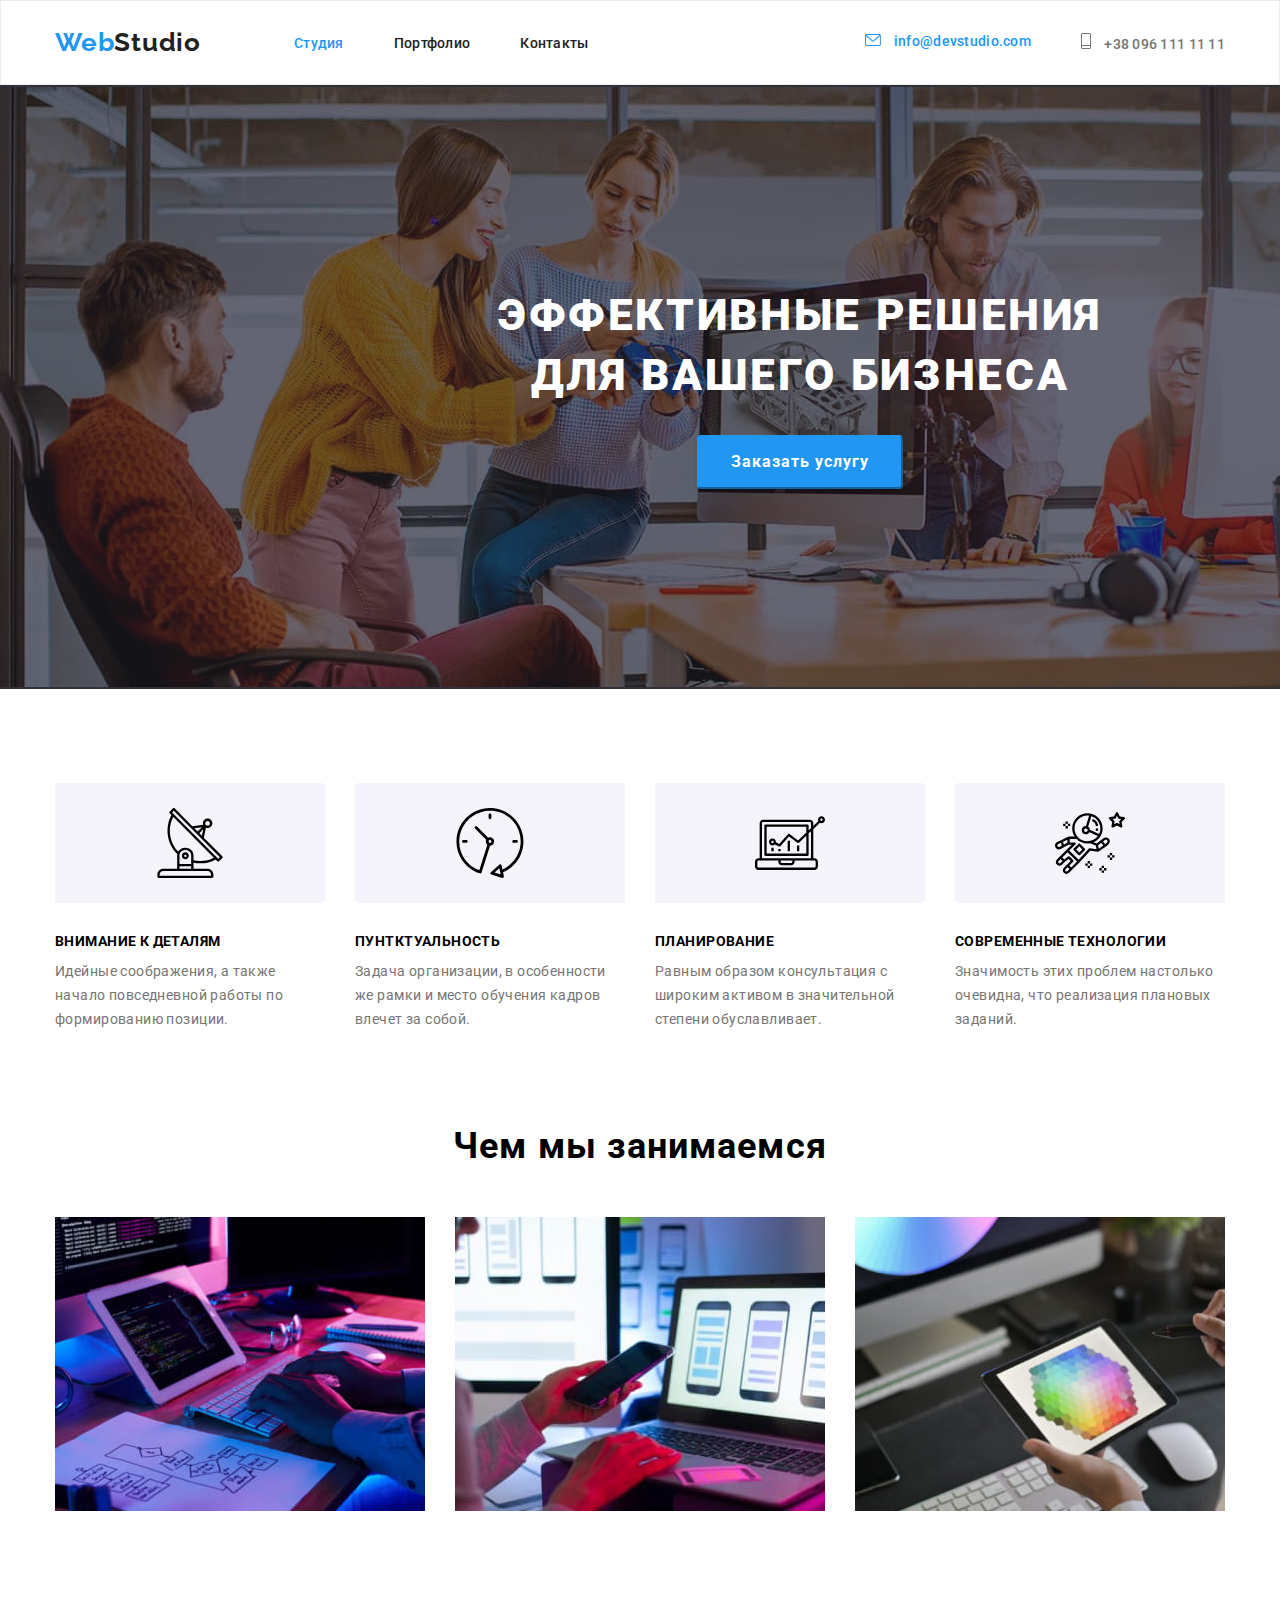
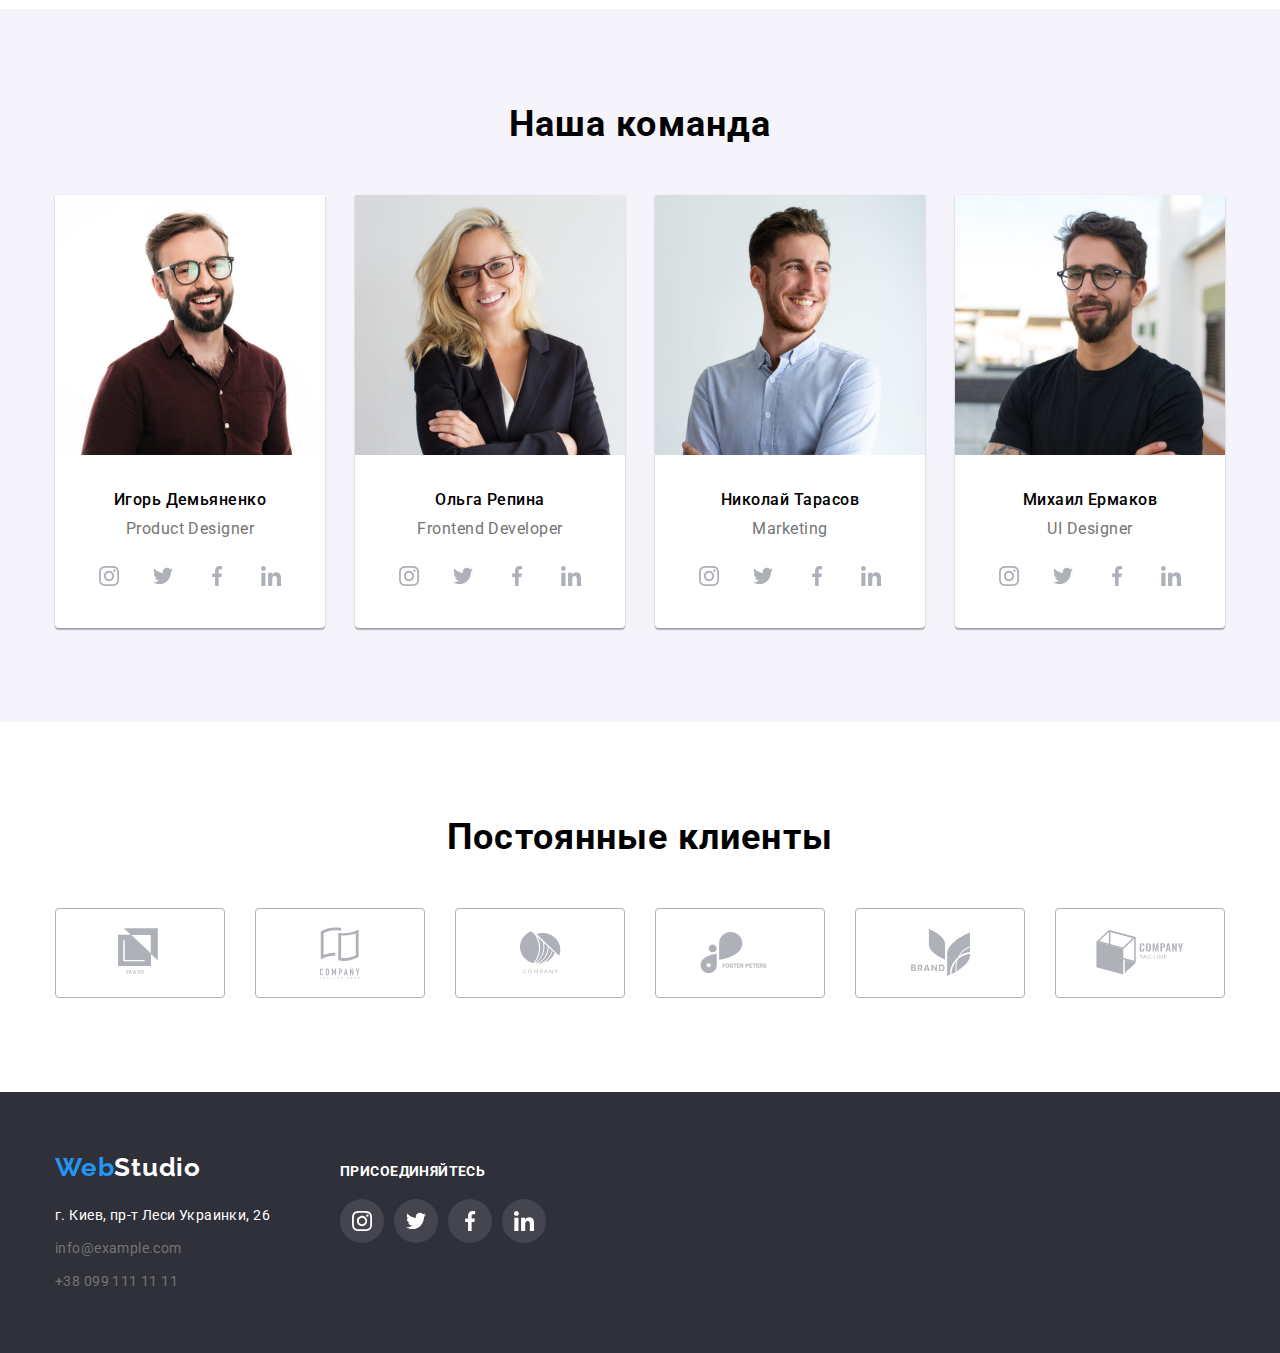
==== index.html @ b1a21ab5 "1 коммит" ====
<!DOCTYPE html>
<html lang="en">
  <head>
    <meta charset="UTF-8" />
    <meta name="viewport" content="width=device-width, initial-scale=1.0" />
    <title>Document</title>
    <link
      rel="stylesheet"
      href="https://cdnjs.cloudflare.com/ajax/libs/modern-normalize/1.0.0/modern-normalize.min.css"
    />
    <link rel="preconnect" href="https://fonts.gstatic.com" />
    <link rel="preconnect" href="https://fonts.gstatic.com" />
    <link
      href="https://fonts.googleapis.com/css2?family=Raleway:wght@400;500;700&family=Roboto:wght@400;500;700&display=swap"
      rel="stylesheet"
    />
    <link rel="stylesheet" href="./stile/index.css" />
  </head>
  <body>
    <header class="header">
      <div class="container site-nav">
        <a class="header-logo" href=""
          >Web<span class="header-logo-span">Studio</span></a
        >
        <nav>
          <ul class="header-nav list">
            <li class="item">
              <a href="./index.html" class="link hover-item">Студия</a>
            </li>
            <li class="item">
              <a href="./portfolio.html" class="link">Портфолио</a>
            </li>
            <li class="item">
              <a href="" class="link">Контакты</a>
            </li>
          </ul>
        </nav>
        <ul class="header-nav-contacts list">
          <li class="item hover-item">
            <a href="" class="link hover-item">
              <svg class="letter-icon">
                <use href="./images/spryte.svg#icon-envelope-hover"></use>
              </svg>
              info@devstudio.com</a
            >
          </li>
          <li class="item">
            <a href="" class="link">
              <svg class="telephone-icon">
                <use href="./images/spryte.svg#icon-Vector-7"></use>
              </svg>
              +38 096 111 11 11</a
            >
          </li>
        </ul>
      </div>
    </header>
    <main>
      <section class="section-hero">
        <div class="container">
          <h1 class="hero-title">
            ЭФФЕКТИВНЫЕ РЕШЕНИЯ<br />ДЛЯ ВАШЕГО БИЗНЕСА
          </h1>
          <button type="button" class="hero-button">Заказать услугу</button>
        </div>
      </section>
      <section class="section-advantages">
        <div class="container">
          <h2 hidden>Наши преимущества</h2>
          <ul class="list advantages-list">
            <li class="item">
              <div class="advantages-div">
                <svg class="advantages-icon">
                  <use href="./images/spryte.svg#icon-antenna-1-1"></use>
                </svg>
              </div>
              <h3 class="advantages-title">ВНИМАНИЕ К ДЕТАЛЯМ</h3>
              <p class="advantages-text">
                Идейные соображения, а также начало повседневной работы по
                формированию позиции.
              </p>
            </li>
            <li class="item">
              <div class="advantages-div">
                <svg class="advantages-icon">
                  <use href="./images/spryte.svg#icon-clock-1-1"></use>
                </svg>
              </div>
              <h3 class="advantages-title">ПУНТКТУАЛЬНОСТЬ</h3>
              <p class="advantages-text">
                Задача организации, в особенности же рамки и место обучения
                кадров влечет за собой.
              </p>
            </li>
            <li class="item">
              <div class="advantages-div">
                <svg class="advantages-icon">
                  <use href="./images/spryte.svg#icon-diagram-1"></use>
                </svg>
              </div>
              <h3 class="advantages-title">ПЛАНИРОВАНИЕ</h3>
              <p class="advantages-text">
                Равным образом консультация с широким активом в значительной
                степени обуславливает.
              </p>
            </li>
            <li class="item">
              <div class="advantages-div">
                <svg class="advantages-icon">
                  <use href="./images/spryte.svg#icon-astronaut-1"></use>
                </svg>
              </div>
              <h3 class="advantages-title">СОВРЕМЕННЫЕ ТЕХНОЛОГИИ</h3>
              <p class="advantages-text">
                Значимость этих проблем настолько очевидна, что реализация
                плановых заданий.
              </p>
            </li>
          </ul>
        </div>
      </section>
      <section class="section-occupation">
        <div class="container">
          <h2 class="occupation-title">Чем мы занимаемся</h2>
          <ul class="occupation-list list">
            <li class="item">
              <img
                src="./images/img(14).jpg"
                width="370"
                alt="планшет на клавиатуре"
              />
            </li>
            <li class="item">
              <img
                src="./images/img(1).jpg"
                width="370"
                alt="ноутбук и телефон"
              />
            </li>
            <li class="item">
              <img src="./images/img(2).jpg" width="370" alt="планшет" />
            </li>
          </ul>
        </div>
      </section>
      <section class="section-team">
        <div class="container">
          <h2 class="team-title">Наша команда</h2>
          <ul class="list team-list">
            <li class="item">
              <img src="./images/img(3)(1).jpg" width="270" alt="Лицо Игоря" />
              <div class="name-container">
                <h3 class="team-name">Игорь Демьяненко</h3>
                <p class="team-job">Product Designer</p>
              </div>
              <ul class="team-ul-svg list">
                <li class="team-li-svg">
                  <a href="" class="team-list-svg">
                    <svg class="team-icon">
                      <use href="./images/spryte.svg#icon-instagram-2"></use>
                    </svg>
                  </a>
                </li>
                <li class="team-li-svg">
                  <a href="" class="team-list-svg">
                    <svg class="team-icon">
                      <use href="./images/spryte.svg#icon-twitter-1"></use>
                    </svg>
                  </a>
                </li>
                <li class="team-li-svg">
                  <a href="" class="team-list-svg">
                    <svg class="team-icon">
                      <use href="./images/spryte.svg#icon-facebook-1"></use>
                    </svg>
                  </a>
                </li>
                <li class="team-li-svg">
                  <a href="" class="team-list-svg">
                    <svg class="team-icon">
                      <use href="./images/spryte.svg#icon-linkedin-1"></use>
                    </svg>
                  </a>
                </li>
              </ul>
            </li>
            <li class="item">
              <img src="./images/img(4).jpg" width="270" alt="Лицо Ольги" />
              <div class="name-container">
                <h3 class="team-name">Ольга Репина</h3>
                <p class="team-job">Frontend Developer</p>
              </div>
              <ul class="team-ul-svg list">
                <li class="team-li-svg">
                  <a href="" class="team-list-svg">
                    <svg class="team-icon">
                      <use href="./images/spryte.svg#icon-instagram-2"></use>
                    </svg>
                  </a>
                </li>
                <li class="team-li-svg">
                  <a href="" class="team-list-svg">
                    <svg class="team-icon">
                      <use href="./images/spryte.svg#icon-twitter-1"></use>
                    </svg>
                  </a>
                </li>
                <li class="team-li-svg">
                  <a href="" class="team-list-svg">
                    <svg class="team-icon">
                      <use href="./images/spryte.svg#icon-facebook-1"></use>
                    </svg>
                  </a>
                </li>
                <li class="team-li-svg">
                  <a href="" class="team-list-svg">
                    <svg class="team-icon">
                      <use href="./images/spryte.svg#icon-linkedin-1"></use>
                    </svg>
                  </a>
                </li>
              </ul>
            </li>
            <li class="item">
              <img
                src="./images/img(5)(1).jpg"
                width="270"
                alt="Лицо Николая"
              />
              <div class="name-container">
                <h3 class="team-name">Николай Тарасов</h3>
                <p class="team-job">Marketing</p>
              </div>
              <ul class="team-ul-svg list">
                <li class="team-li-svg">
                  <a href="" class="team-list-svg">
                    <svg class="team-icon">
                      <use href="./images/spryte.svg#icon-instagram-2"></use>
                    </svg>
                  </a>
                </li>
                <li class="team-li-svg">
                  <a href="" class="team-list-svg">
                    <svg class="team-icon">
                      <use href="./images/spryte.svg#icon-twitter-1"></use>
                    </svg>
                  </a>
                </li>
                <li class="team-li-svg">
                  <a href="" class="team-list-svg">
                    <svg class="team-icon">
                      <use href="./images/spryte.svg#icon-facebook-1"></use>
                    </svg>
                  </a>
                </li>
                <li class="team-li-svg">
                  <a href="" class="team-list-svg">
                    <svg class="team-icon">
                      <use href="./images/spryte.svg#icon-linkedin-1"></use>
                    </svg>
                  </a>
                </li>
              </ul>
            </li>
            <li class="item">
              <img src="./images/img(6).jpg" width="270" alt="Лицо Михаила" />
              <div class="name-container">
                <h3 class="team-name">Михаил Ермаков</h3>
                <p class="team-job">UI Designer</p>
              </div>
              <ul class="team-ul-svg list">
                <li class="team-li-svg">
                  <a href="" class="team-list-svg">
                    <svg class="team-icon">
                      <use href="./images/spryte.svg#icon-instagram-2"></use>
                    </svg>
                  </a>
                </li>
                <li class="team-li-svg">
                  <a href="" class="team-list-svg">
                    <svg class="team-icon">
                      <use href="./images/spryte.svg#icon-twitter-1"></use>
                    </svg>
                  </a>
                </li>
                <li class="team-li-svg">
                  <a href="" class="team-list-svg">
                    <svg class="team-icon">
                      <use href="./images/spryte.svg#icon-facebook-1"></use>
                    </svg>
                  </a>
                </li>
                <li class="team-li-svg">
                  <a href="" class="team-list-svg">
                    <svg class="team-icon">
                      <use href="./images/spryte.svg#icon-linkedin-1"></use>
                    </svg>
                  </a>
                </li>
              </ul>
            </li>
          </ul>
        </div>
      </section>
      <section class="clients-section">
        <div class="container">
          <h2 class="clients-title">Постоянные клиенты</h2>
          <ul class="clients-ul list">
            <li class="clients-li">
              <a href="" class="clients-link">
                <svg class="clients-icon icon1">
                  <use href="./images/spryte.svg#icon-logo-1"></use>
                </svg>
              </a>
            </li>
            <li class="clients-li">
              <a href="" class="clients-link">
                <svg class="clients-icon icon2">
                  <use href="./images/spryte.svg#icon-logo-2"></use>
                </svg>
              </a>
            </li>
            <li class="clients-li">
              <a href="" class="clients-link">
                <svg class="clients-icon icon3">
                  <use href="./images/spryte.svg#icon-logo-3"></use>
                </svg>
              </a>
            </li>
            <li class="clients-li">
              <a href="" class="clients-link">
                <svg class="clients-icon icon4">
                  <use href="./images/spryte.svg#icon-logo-4"></use>
                </svg>
              </a>
            </li>
            <li class="clients-li">
              <a href="" class="clients-link">
                <svg class="clients-icon icon5">
                  <use href="./images/spryte.svg#icon-logo-5"></use>
                </svg>
              </a>
            </li>
            <li class="clients-li">
              <a href="" class="clients-link">
                <svg class="clients-icon icon6">
                  <use href="./images/spryte.svg#icon-logo-6"></use>
                </svg>
              </a>
            </li>
          </ul>
        </div>
      </section>
    </main>

    <footer class="footer">
      <div class="container footer-div-container">
        <div class="footer-a-adress">
          <a class="footer-logo" href="./index.html"
            >Web<span class="footer-logo-span">Studio</span></a
          >

          <address class="footer-adress">
            г. Киев, пр-т Леси Украинки, 26
            <ul class="list footer-list">
              <li class="item">
                <a href="" class="link">info@example.com</a>
              </li>
              <li class="item">
                <a href="" class="link">+38 099 111 11 11</a>
              </li>
            </ul>
          </address>
        </div>
        <div class="footer-div">
          <h3 class="footer-h3">ПРИСОЕДИНЯЙТЕСЬ</h3>
          <ul class="footer-ul-svg list">
            <li class="footer-li-svg">
              <a href="" class="footer-list-svg">
                <svg class="footer-icon">
                  <use href="./images/spryte.svg#icon-instagram-2"></use>
                </svg>
              </a>
            </li>
            <li class="footer-li-svg">
              <a href="" class="footer-list-svg">
                <svg class="footer-icon">
                  <use href="./images/spryte.svg#icon-twitter-1"></use>
                </svg>
              </a>
            </li>
            <li class="footer-li-svg">
              <a href="" class="footer-list-svg">
                <svg class="footer-icon">
                  <use href="./images/spryte.svg#icon-facebook-1"></use>
                </svg>
              </a>
            </li>
            <li class="footer-li-svg">
              <a href="" class="footer-list-svg">
                <svg class="footer-icon">
                  <use href="./images/spryte.svg#icon-linkedin-1"></use>
                </svg>
              </a>
            </li>
          </ul>
        </div>
      </div>
    </footer>
  </body>
</html>
---- stile/index.css ----
:root {
  --primary-color: #212121;
  --no-primary-color: #757575;
  --nav-color: #2196f3;
  --white: #ffffff;
  --background: #2f303a;
  --white-tel-em: rgba(255, 255, 255, 0.6);
  --border-color: #ececec;
  --items-color: #eeeeee;
}
body {
  font-family: "Roboto", sans-serif;
}
h1,
h2,
h3,
h4,
h5,
h6 {
  margin: 0px;
}
li {
  margin: 0px;
}
p {
  margin: 0px;
}
/* Стили Хедера*/
.header-logo {
  font-family: "Raleway", sans-serif;
  font-size: 26px;
  font-style: normal;
  font-weight: 700;
  line-height: 31px;
  letter-spacing: 0.03em;
  text-decoration: none;
  color: var(--nav-color);
  margin-right: 93px;
  padding: 24px 0px;
}
.list {
  list-style: none;
}

ul {
  margin: 0px;
  padding: 0px;
}
.header {
  border: 1px solid #ececec;
}
.header-logo-span {
  color: var(--primary-color);
}
.site-nav {
  display: flex;
  align-items: center;
}
.header-nav {
  display: flex;
}
.header-nav-contacts {
  display: flex;
  margin-left: auto;
}
.header-nav .link {
  color: var(--primary-color);
  font-style: normal;
  font-weight: 500;
  font-size: 14px;
  line-height: 16px;
  letter-spacing: 0.02em;
  text-decoration: none;
  padding: 32px 0px;
  display: block;
}
.header-nav .item {
  margin-right: 50px;
}
.header-nav .item:last-child {
  margin: 0px;
}
.header-nav-contacts .link {
  color: var(--no-primary-color);

  font-style: normal;
  font-weight: 500;
  font-size: 14px;
  line-height: 16px;
  letter-spacing: 0.02em;
  padding: 32px 0px;
  text-decoration: none;
  display: block;
}
.header-nav-contacts .item {
  margin-right: 50px;
}

.header-nav-contacts .item:last-child {
  margin: 0px;
}
.header-nav .hover-item {
  color: var(--nav-color);
}
.header-nav-contacts .hover-item {
  color: var(--nav-color);
}
.header-nav .link:hover,
.header-nav .link:focus {
  color: var(--nav-color);
}
.header-nav-contacts .link:hover,
.header-nav-contacts .link:focus {
  color: var(--nav-color);
}
.header-nav .hover-item:hover,
.header-nav .hover-item:focus {
  color: var(--primary-color);
}

.container {
  width: 1200px;
  margin-right: auto;
  margin-left: auto;
  padding-left: 15px;
  padding-right: 15px;
}
.letter-icon {
  display: inline-block;
  width: 16px;
  height: 12px;
  fill: var(--nav-color);
  margin-right: 10px;
}
.telephone-icon {
  display: inline-block;
  width: 10px;
  height: 16px;
  margin-right: 10px;
  fill: var(--no-primary-color);
}
.telephone-icon:hover {
  fill: var(--nav-color);
}
.letter-icon:hover {
  fill: var(--no-primary-color);
}

.header-nav-contacts .link:hover .telephone-icon {
  fill: var(--nav-color);
}

.header-nav-contacts .link:focus .telephone-icon {
  fill: var(--nav-color);
}
/* Стили героя*/
.section-hero {
  background-color: var(--background);

  background-repeat: no-repeat;
  background-position: 50% 50%;
  padding: 200px 0px;
  background-image: linear-gradient(
      rgba(47, 48, 58, 0.4),
      rgba(47, 48, 58, 0.4)
    ),
    url(../images/fons.jpg);
  background-repeat: no-repeat;
  width: 1600px;
  margin-left: auto;
  margin-right: auto;
}
.hero-title {
  font-size: 44px;
  font-style: normal;
  font-weight: 900;
  line-height: 60px;
  letter-spacing: 0.06em;
  color: var(--white);
  text-align: center;
  margin: 0px;
  margin-bottom: 30px;
}
.hero-button {
  font-size: 16px;
  font-style: normal;
  font-weight: 700;
  line-height: 30px;
  letter-spacing: 0.06em;
  color: var(--white);
  box-shadow: 0px 4px 4px rgba(0, 0, 0, 0.15);
  border-radius: 4px;
  padding: 10px 32px;
  background-color: var(--nav-color);
  min-width: 200px;
  display: block;
  margin-left: auto;
  margin-right: auto;
  border-color: var(--nav-color);
}

/*Секция преимуществ*/
.section-advantages {
  padding-top: 94px;
  padding-bottom: 94px;
}
.advantages-list {
  display: flex;
}
.advantages-list .item {
  margin-right: 30px;
}
.advantages-list .item:last-child {
  margin: 0px;
}
.advantages-title {
  font-size: 14px;
  font-style: normal;
  font-weight: 700;
  line-height: 16px;
  letter-spacing: 0.03em;
  margin-bottom: 10px;
  margin-top: 30px;
}
.advantages-text {
  font-size: 14px;
  font-style: normal;
  font-weight: 400;
  line-height: 24px;
  letter-spacing: 0.03em;
  color: var(--no-primary-color);
}
.advantages-icon {
  display: inline-block;
  width: 70px;
  height: 70px;
}
.advantages-div {
  background: #f5f4fa;
  border-radius: 4px;
  width: 270px;
  height: 120px;
  display: flex;
  align-items: center;
  justify-content: center;
}
/*Секция  занятий */
.section-occupation {
  padding-bottom: 94px;
}
.occupation-title {
  font-size: 36px;
  font-style: normal;
  font-weight: 700;
  line-height: 42px;
  letter-spacing: 0.03em;
  text-align: center;
  margin-bottom: 50px;
}
.occupation-list {
  display: flex;
}
.occupation-list .item {
  margin-right: 30px;
}
.occupation-list .item:last-child {
  margin: 0px;
}

/*Секция  команды */

.section-team {
  padding-top: 94px;
  background: #f5f4fa;
  padding-bottom: 94px;
}
.team-title {
  text-align: center;
  font-size: 36px;
  font-style: normal;
  font-weight: 700;
  line-height: 42px;
  letter-spacing: 0.03em;
  margin-bottom: 50px;
}
.team-list {
  display: flex;
}
.team-list .item {
  margin-right: 30px;
  background-color: var(--white);
  padding-bottom: 30px;
  text-align: center;
  border-radius: 0px 0px 4px 4px;
  box-shadow: 0px 1px 3px rgba(0, 0, 0, 0.12), 0px 1px 1px rgba(0, 0, 0, 0.14),
    0px 2px 1px rgba(0, 0, 0, 0.2);
}
.team-list .item:last-child {
  margin: 0px;
}
.team-name {
  font-size: 16px;
  font-style: normal;
  font-weight: 500;
  line-height: 19px;
  letter-spacing: 0.03em;
  margin-bottom: 10px;
}
.name-container {
  padding-top: 30px;
  background-color: var(--white);
}
.team-job {
  font-size: 16px;
  font-style: normal;
  font-weight: 400;
  line-height: 19px;
  letter-spacing: 0.03em;
  color: var(--no-primary-color);
}
.team-li-svg {
  margin-right: 10px;
}
.team-li-svg:last-child {
  margin-right: 0;
}
.team-ul-svg {
  display: inline-flex;
  margin-top: 16px;
}
.team-icon {
  width: 20px;
  height: 20px;
  fill: #afb1b8;
}
.team-list-svg {
  justify-content: center;
  align-items: center;
  display: flex;
  width: 44px;
  height: 44px;
  border-radius: 50%;
  background-color: var(--white-color);
}
.team-list-svg:hover {
  background-color: var(--nav-color);
}
.team-list-svg:hover .team-icon {
  fill: var(--white);
}
.team-list-svg:focus {
  background-color: var(--nav-color);
}
.team-list-svg:focus .team-icon {
  fill: var(--white);
}
/*Стили постоянных клиентов */
.clients-section {
  padding-top: 94px;
  padding-bottom: 94px;
}
.clients-title {
  font-size: 36px;
  font-style: normal;
  font-weight: 700;
  line-height: 42px;
  letter-spacing: 0.03em;
  text-align: center;
  margin-bottom: 50px;
}
.clients-ul {
  display: inline-flex;
}
.icon1 {
  width: 44px;
  height: 49px;
}
.icon2 {
  width: 40px;
  height: 52px;
}
.icon3 {
  width: 41px;
  height: 43px;
}
.icon4 {
  width: 80px;
  height: 42px;
}
.icon5 {
  width: 59px;
  height: 47px;
}
.icon6 {
  width: 88px;
  height: 45px;
}
.clients-link {
  width: 170px;
  height: 90px;
  border: 1px solid #afb1b8;
  display: flex;

  border-radius: 4px;
  justify-content: center;
  align-items: center;
}
.clients-icon {
  fill: #afb1b8;
}
.clients-link:hover {
  border-color: var(--nav-color);
}
.clients-link:hover .clients-icon {
  fill: var(--nav-color);
}
.clients-link:focus {
  border-color: var(--nav-color);
}
.clients-link:focus .clients-icon {
  fill: var(--nav-color);
}
.clients-li {
  margin-right: 30px;
}
.clients-li:last-child {
  margin-right: 0;
}
/*Стили Футера */
.footer {
  background-color: var(--background);
  padding-top: 60px;
  padding-bottom: 60px;
}
.footer-logo {
  font-family: "Raleway", sans-serif;
  font-size: 26px;
  font-style: normal;
  font-weight: 700;
  line-height: 31px;
  letter-spacing: 0.03em;
  text-decoration: none;
  color: var(--nav-color);
}
.footer-logo-span {
  color: var(--white);
}
.footer-adress {
  margin-top: 20px;
  font-size: 14px;
  font-style: normal;
  font-weight: 400;
  line-height: 24px;
  letter-spacing: 0.03em;
  color: var(--white);
}
.footer-list .link {
  font-size: 14px;
  font-style: normal;
  font-weight: 400;
  line-height: 24px;
  letter-spacing: 0.03em;
  color: var(--no-primary-color);
  text-decoration: none;
}
.footer-list .item {
  margin-top: 9px;
}
.footer-list .link:hover,
.link:focus {
  color: var(--nav-color);
}
.footer-div-container {
  display: flex;
  align-items: baseline;
}
.footer-icon {
  width: 20px;
  height: 20px;
  fill: var(--white);
}
.footer-ul-svg {
  display: flex;
}
.footer-list-svg {
  display: inline-flex;
  background: rgba(255, 255, 255, 0.1);
  border-radius: 50%;
  width: 44px;
  height: 44px;
  justify-content: center;
  align-items: center;
}
.footer-list-svg:hover,
.footer-list-svg:focus {
  background-color: var(--nav-color);
}
.footer-li-svg {
  margin-right: 10px;
}
.footer-li-svg:last-child {
  margin-right: 0;
}
.footer-div {
  margin-left: 70px;
}
.footer-h3 {
  font-size: 14px;
  font-style: normal;
  font-weight: 700;
  line-height: 16px;
  letter-spacing: 0.03em;
  text-align: left;
  color: var(--white);
  margin-bottom: 20px;
}
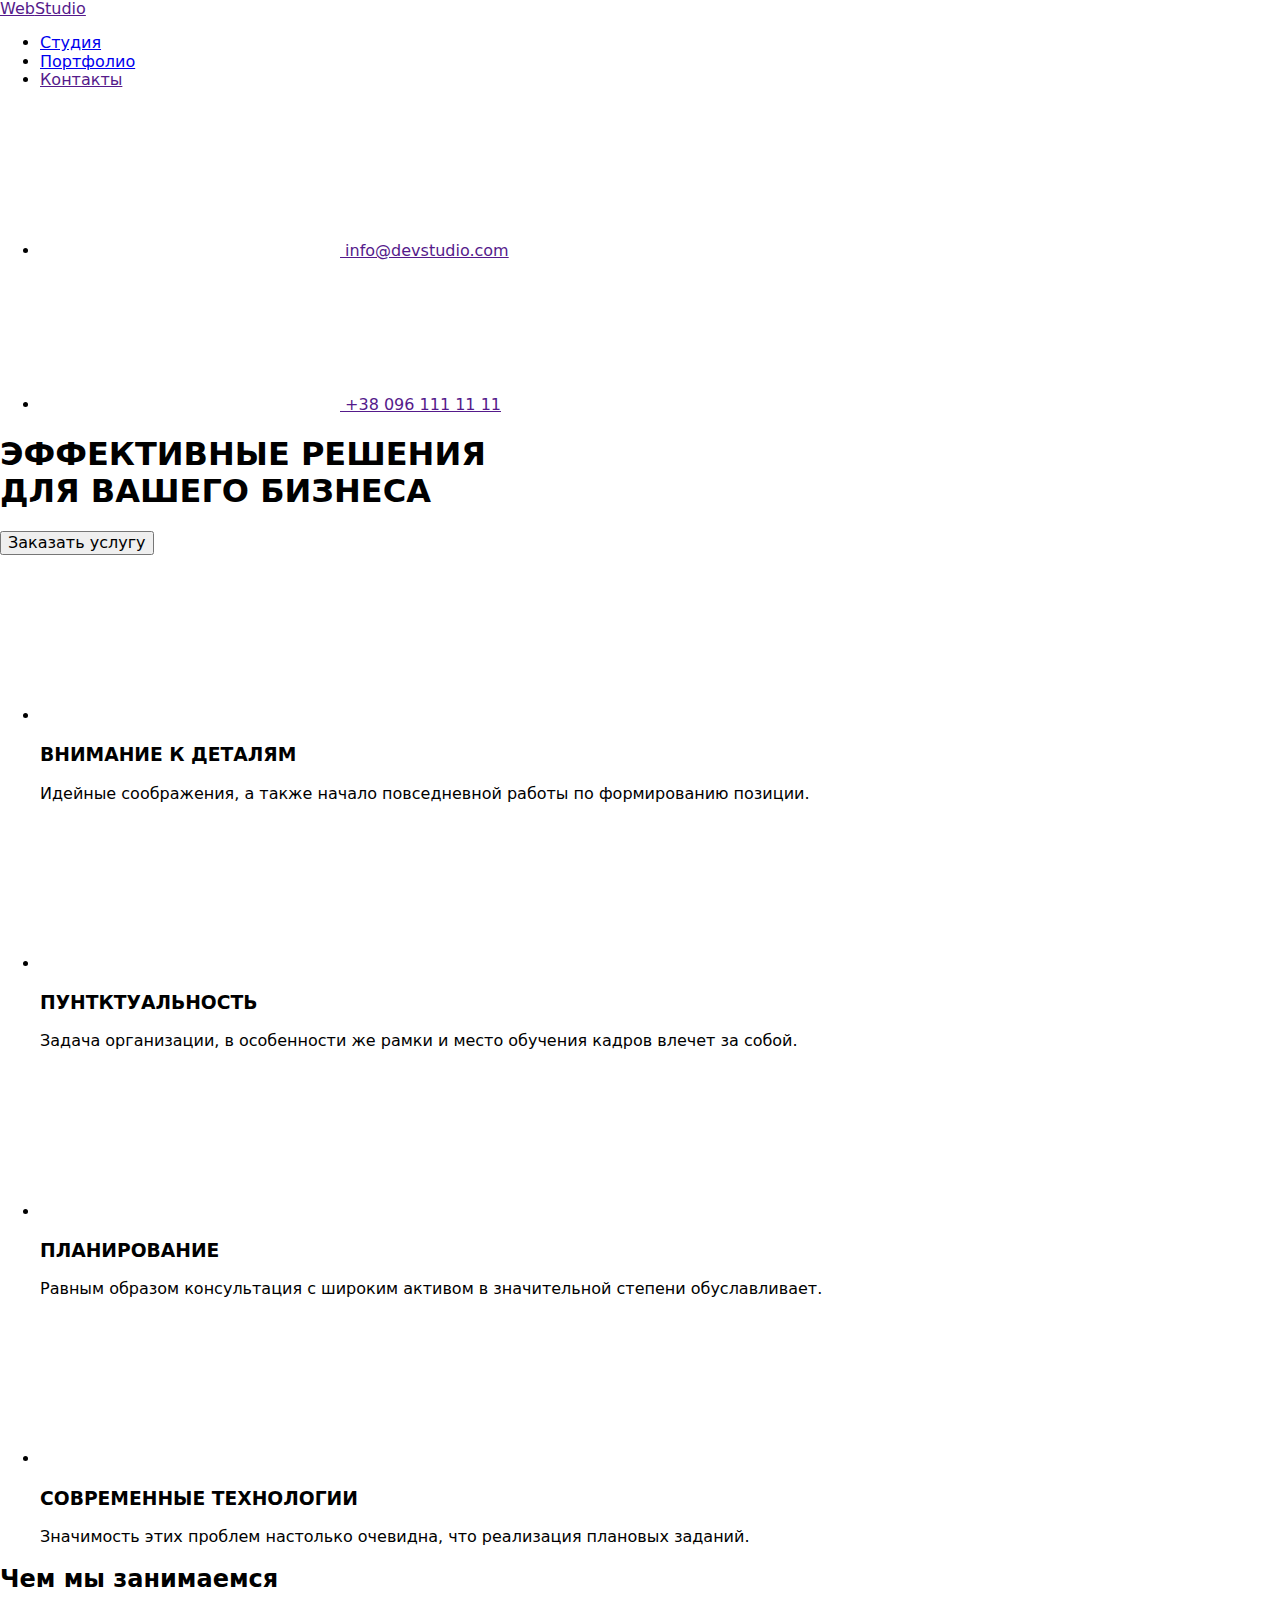
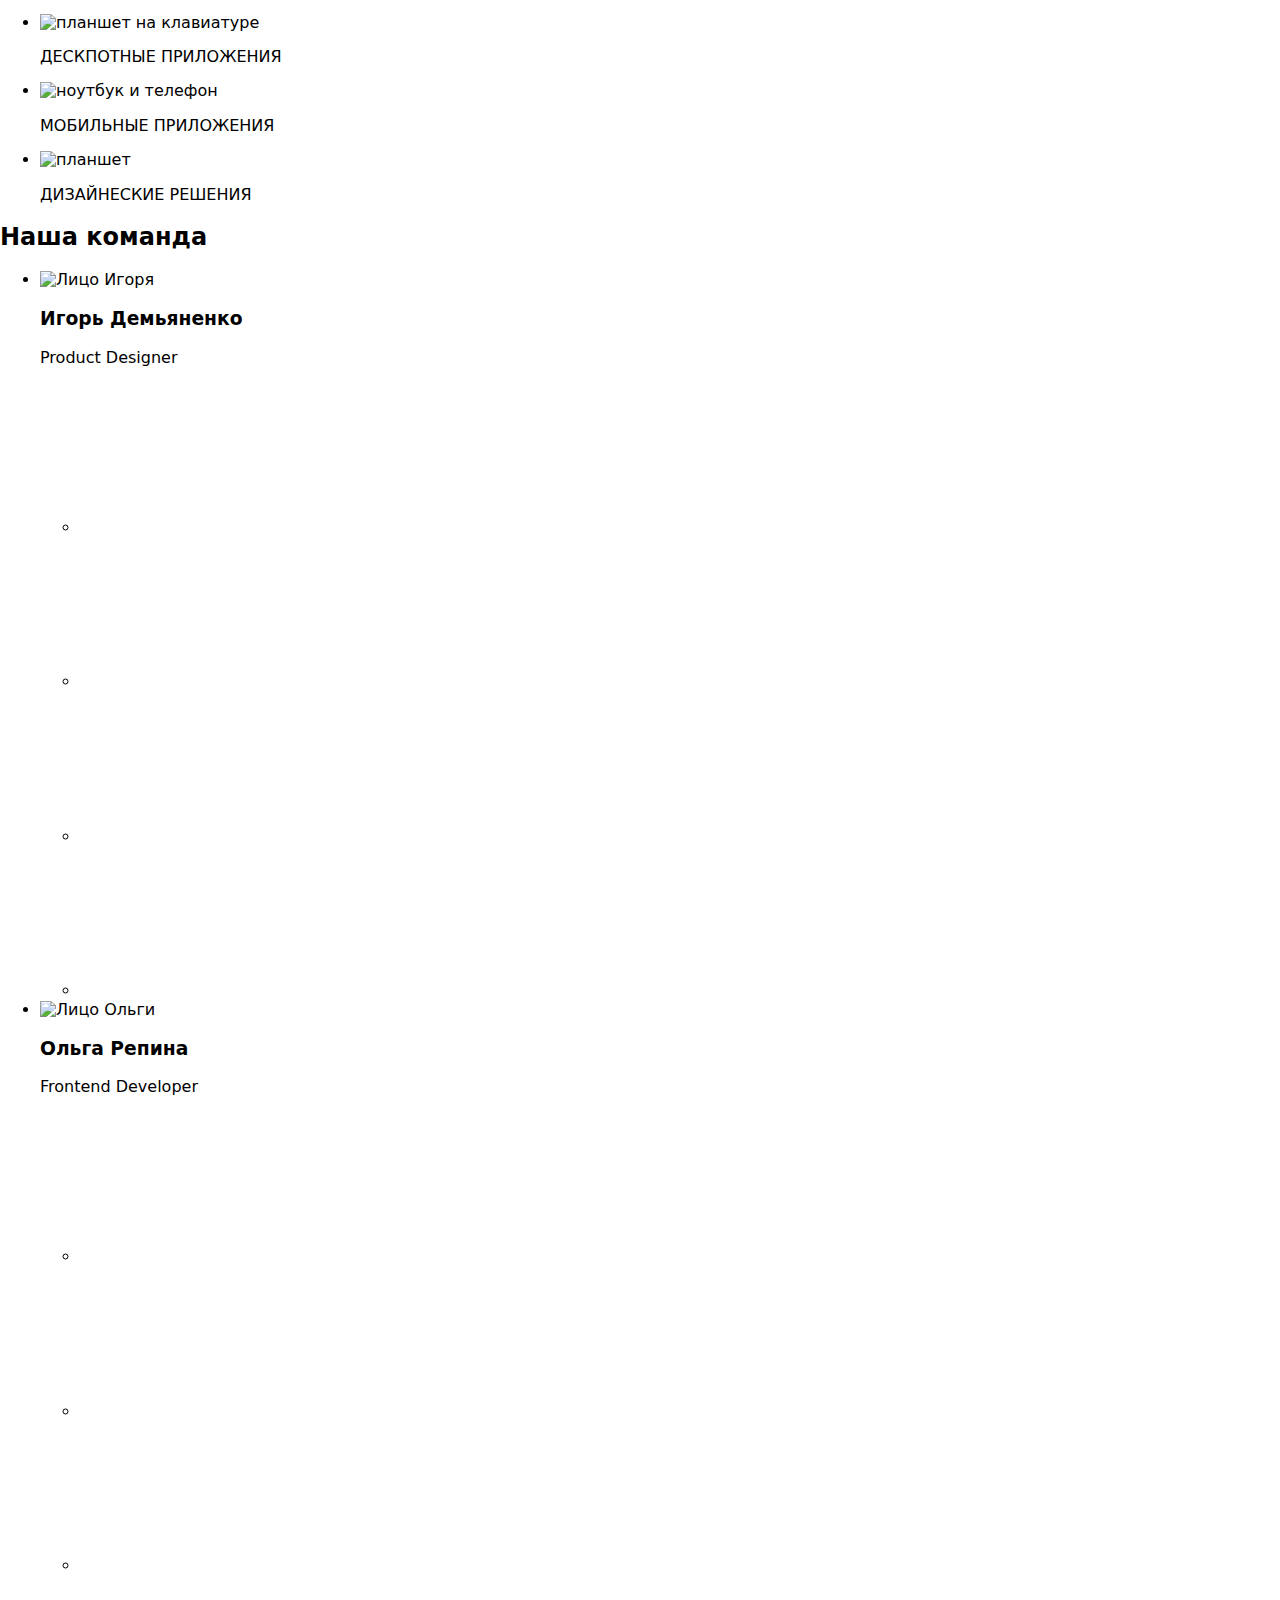
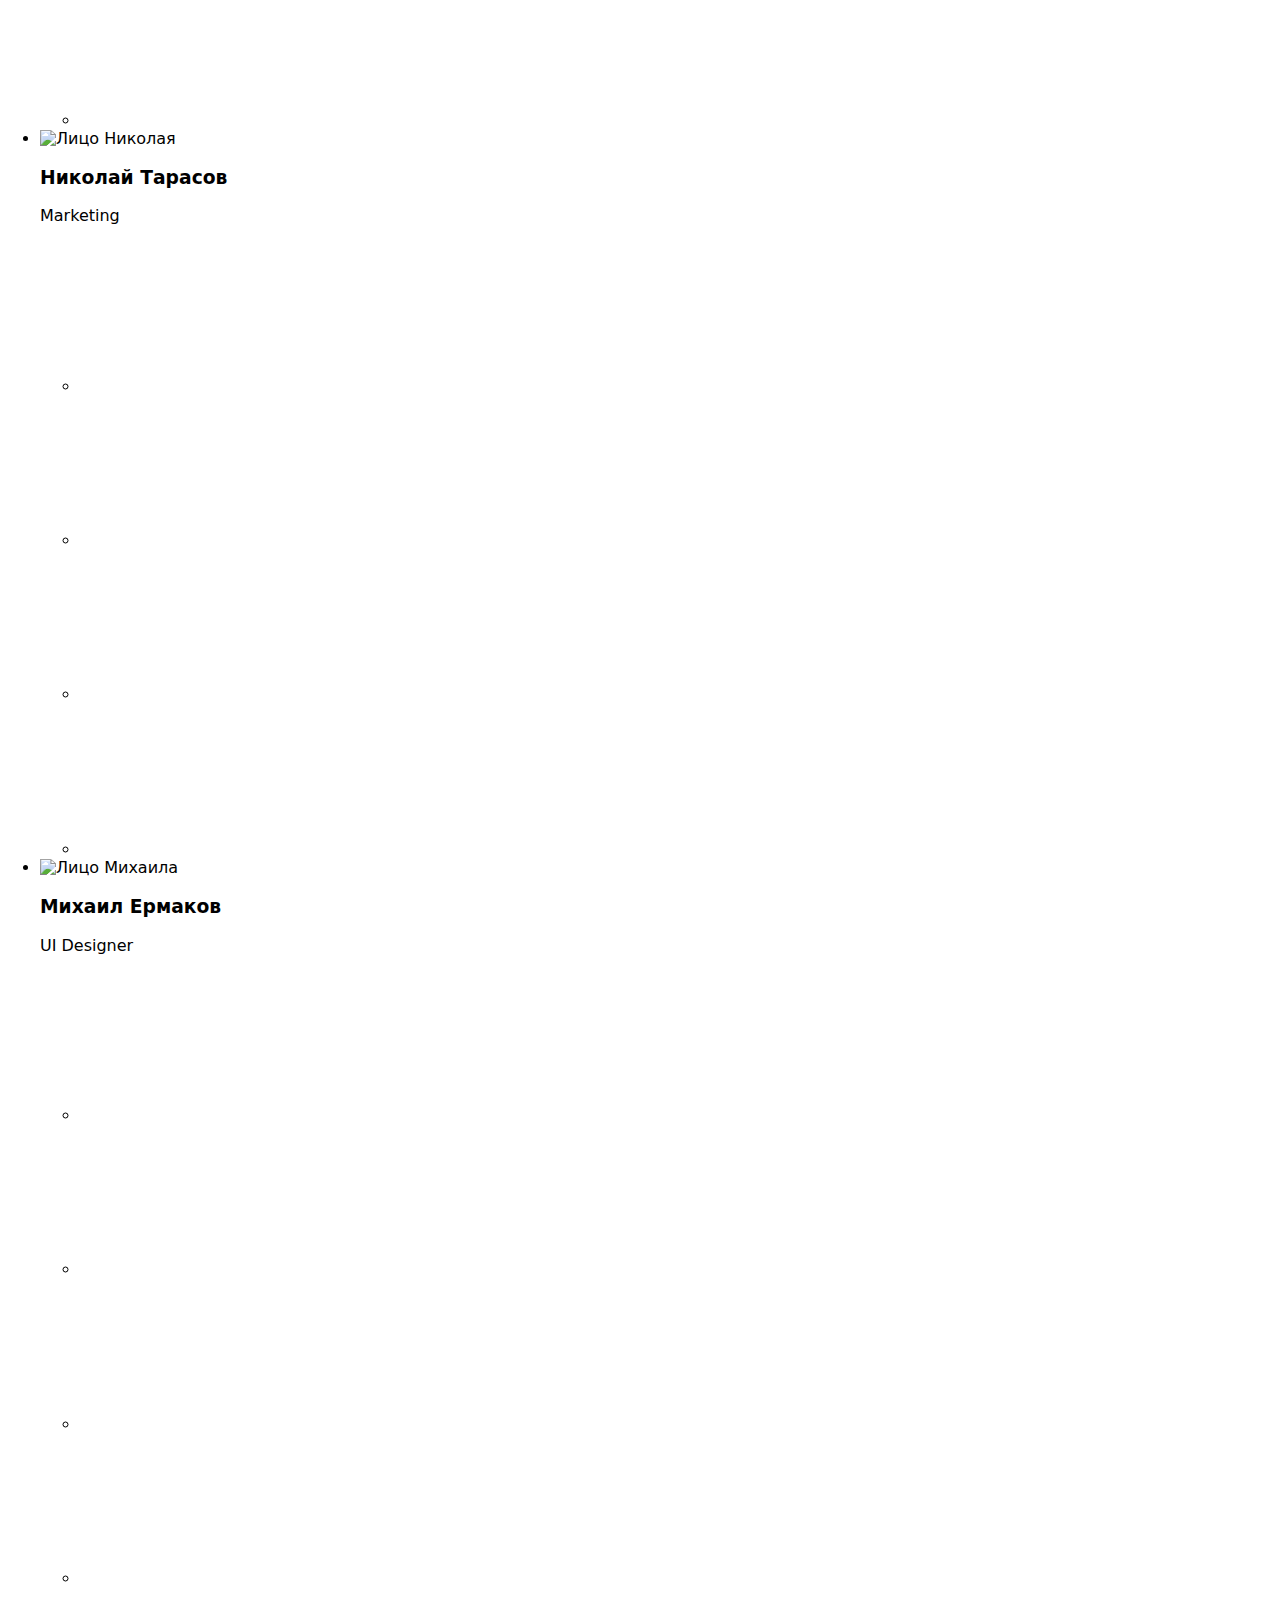
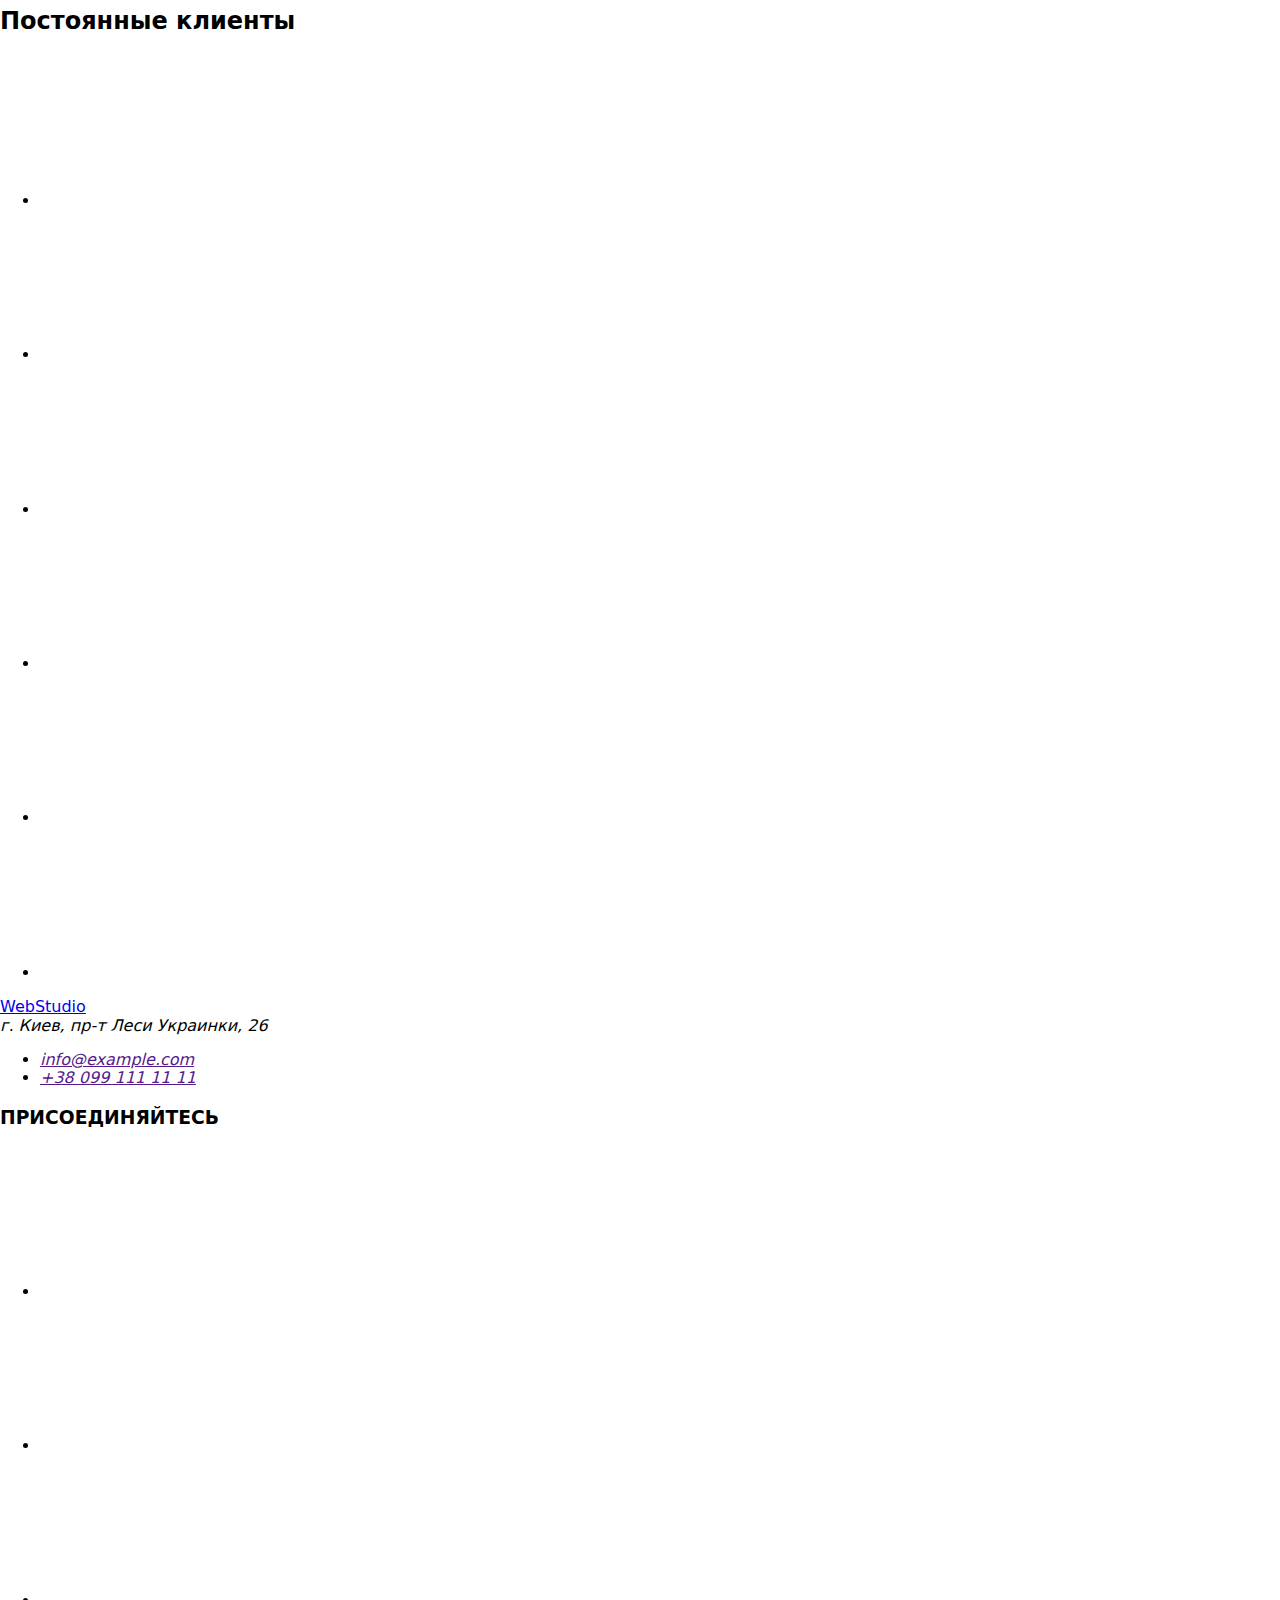
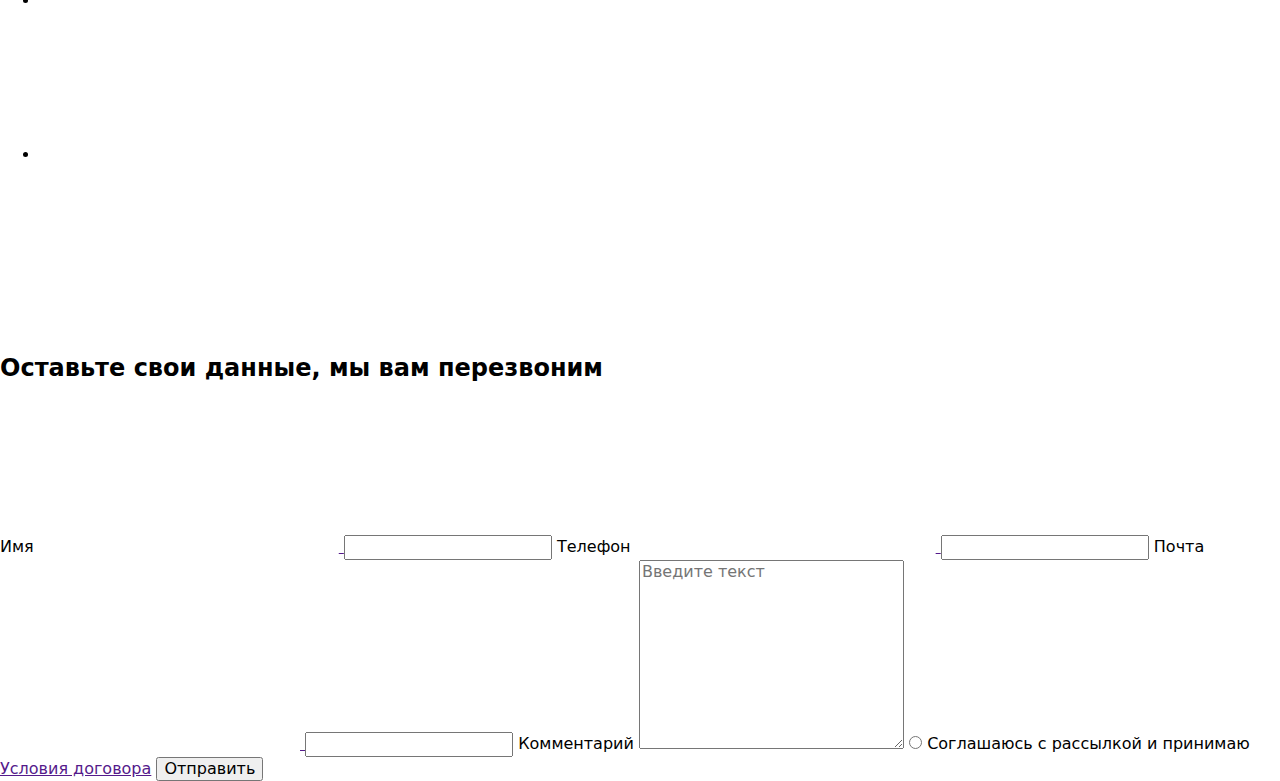
==== commit 83d4a694: "Deploying to gh-pages from @ samvel216/-dfnbn-kfujd-g-@25f6a3118822b2a772cb6f92183ae582a7a778b2 🚀" ====
--- a/index.html
+++ b/index.html
@@ -1,411 +1 @@
-<!DOCTYPE html>
-<html lang="en">
-  <head>
-    <meta charset="UTF-8" />
-    <meta name="viewport" content="width=device-width, initial-scale=1.0" />
-    <title>Document</title>
-    <link
-      rel="stylesheet"
-      href="https://cdnjs.cloudflare.com/ajax/libs/modern-normalize/1.0.0/modern-normalize.min.css"
-    />
-    <link rel="preconnect" href="https://fonts.gstatic.com" />
-    <link rel="preconnect" href="https://fonts.gstatic.com" />
-    <link
-      href="https://fonts.googleapis.com/css2?family=Raleway:wght@400;500;700&family=Roboto:wght@400;500;700&display=swap"
-      rel="stylesheet"
-    />
-    <link rel="stylesheet" href="./stile/index.css" />
-  </head>
-  <body>
-    <header class="header">
-      <div class="container site-nav">
-        <a class="header-logo" href=""
-          >Web<span class="header-logo-span">Studio</span></a
-        >
-        <nav>
-          <ul class="header-nav list">
-            <li class="item">
-              <a href="./index.html" class="link hover-item">Студия</a>
-            </li>
-            <li class="item">
-              <a href="./portfolio.html" class="link">Портфолио</a>
-            </li>
-            <li class="item">
-              <a href="" class="link">Контакты</a>
-            </li>
-          </ul>
-        </nav>
-        <ul class="header-nav-contacts list">
-          <li class="item hover-item">
-            <a href="" class="link hover-item">
-              <svg class="letter-icon">
-                <use href="./images/spryte.svg#icon-envelope-hover"></use>
-              </svg>
-              info@devstudio.com</a
-            >
-          </li>
-          <li class="item">
-            <a href="" class="link">
-              <svg class="telephone-icon">
-                <use href="./images/spryte.svg#icon-Vector-7"></use>
-              </svg>
-              +38 096 111 11 11</a
-            >
-          </li>
-        </ul>
-      </div>
-    </header>
-    <main>
-      <section class="section-hero">
-        <div class="container">
-          <h1 class="hero-title">
-            ЭФФЕКТИВНЫЕ РЕШЕНИЯ<br />ДЛЯ ВАШЕГО БИЗНЕСА
-          </h1>
-          <button type="button" class="hero-button">Заказать услугу</button>
-        </div>
-      </section>
-      <section class="section-advantages">
-        <div class="container">
-          <h2 hidden>Наши преимущества</h2>
-          <ul class="list advantages-list">
-            <li class="item">
-              <div class="advantages-div">
-                <svg class="advantages-icon">
-                  <use href="./images/spryte.svg#icon-antenna-1-1"></use>
-                </svg>
-              </div>
-              <h3 class="advantages-title">ВНИМАНИЕ К ДЕТАЛЯМ</h3>
-              <p class="advantages-text">
-                Идейные соображения, а также начало повседневной работы по
-                формированию позиции.
-              </p>
-            </li>
-            <li class="item">
-              <div class="advantages-div">
-                <svg class="advantages-icon">
-                  <use href="./images/spryte.svg#icon-clock-1-1"></use>
-                </svg>
-              </div>
-              <h3 class="advantages-title">ПУНТКТУАЛЬНОСТЬ</h3>
-              <p class="advantages-text">
-                Задача организации, в особенности же рамки и место обучения
-                кадров влечет за собой.
-              </p>
-            </li>
-            <li class="item">
-              <div class="advantages-div">
-                <svg class="advantages-icon">
-                  <use href="./images/spryte.svg#icon-diagram-1"></use>
-                </svg>
-              </div>
-              <h3 class="advantages-title">ПЛАНИРОВАНИЕ</h3>
-              <p class="advantages-text">
-                Равным образом консультация с широким активом в значительной
-                степени обуславливает.
-              </p>
-            </li>
-            <li class="item">
-              <div class="advantages-div">
-                <svg class="advantages-icon">
-                  <use href="./images/spryte.svg#icon-astronaut-1"></use>
-                </svg>
-              </div>
-              <h3 class="advantages-title">СОВРЕМЕННЫЕ ТЕХНОЛОГИИ</h3>
-              <p class="advantages-text">
-                Значимость этих проблем настолько очевидна, что реализация
-                плановых заданий.
-              </p>
-            </li>
-          </ul>
-        </div>
-      </section>
-      <section class="section-occupation">
-        <div class="container">
-          <h2 class="occupation-title">Чем мы занимаемся</h2>
-          <ul class="occupation-list list">
-            <li class="item">
-              <img
-                src="./images/img(14).jpg"
-                width="370"
-                alt="планшет на клавиатуре"
-              />
-            </li>
-            <li class="item">
-              <img
-                src="./images/img(1).jpg"
-                width="370"
-                alt="ноутбук и телефон"
-              />
-            </li>
-            <li class="item">
-              <img src="./images/img(2).jpg" width="370" alt="планшет" />
-            </li>
-          </ul>
-        </div>
-      </section>
-      <section class="section-team">
-        <div class="container">
-          <h2 class="team-title">Наша команда</h2>
-          <ul class="list team-list">
-            <li class="item">
-              <img src="./images/img(3)(1).jpg" width="270" alt="Лицо Игоря" />
-              <div class="name-container">
-                <h3 class="team-name">Игорь Демьяненко</h3>
-                <p class="team-job">Product Designer</p>
-              </div>
-              <ul class="team-ul-svg list">
-                <li class="team-li-svg">
-                  <a href="" class="team-list-svg">
-                    <svg class="team-icon">
-                      <use href="./images/spryte.svg#icon-instagram-2"></use>
-                    </svg>
-                  </a>
-                </li>
-                <li class="team-li-svg">
-                  <a href="" class="team-list-svg">
-                    <svg class="team-icon">
-                      <use href="./images/spryte.svg#icon-twitter-1"></use>
-                    </svg>
-                  </a>
-                </li>
-                <li class="team-li-svg">
-                  <a href="" class="team-list-svg">
-                    <svg class="team-icon">
-                      <use href="./images/spryte.svg#icon-facebook-1"></use>
-                    </svg>
-                  </a>
-                </li>
-                <li class="team-li-svg">
-                  <a href="" class="team-list-svg">
-                    <svg class="team-icon">
-                      <use href="./images/spryte.svg#icon-linkedin-1"></use>
-                    </svg>
-                  </a>
-                </li>
-              </ul>
-            </li>
-            <li class="item">
-              <img src="./images/img(4).jpg" width="270" alt="Лицо Ольги" />
-              <div class="name-container">
-                <h3 class="team-name">Ольга Репина</h3>
-                <p class="team-job">Frontend Developer</p>
-              </div>
-              <ul class="team-ul-svg list">
-                <li class="team-li-svg">
-                  <a href="" class="team-list-svg">
-                    <svg class="team-icon">
-                      <use href="./images/spryte.svg#icon-instagram-2"></use>
-                    </svg>
-                  </a>
-                </li>
-                <li class="team-li-svg">
-                  <a href="" class="team-list-svg">
-                    <svg class="team-icon">
-                      <use href="./images/spryte.svg#icon-twitter-1"></use>
-                    </svg>
-                  </a>
-                </li>
-                <li class="team-li-svg">
-                  <a href="" class="team-list-svg">
-                    <svg class="team-icon">
-                      <use href="./images/spryte.svg#icon-facebook-1"></use>
-                    </svg>
-                  </a>
-                </li>
-                <li class="team-li-svg">
-                  <a href="" class="team-list-svg">
-                    <svg class="team-icon">
-                      <use href="./images/spryte.svg#icon-linkedin-1"></use>
-                    </svg>
-                  </a>
-                </li>
-              </ul>
-            </li>
-            <li class="item">
-              <img
-                src="./images/img(5)(1).jpg"
-                width="270"
-                alt="Лицо Николая"
-              />
-              <div class="name-container">
-                <h3 class="team-name">Николай Тарасов</h3>
-                <p class="team-job">Marketing</p>
-              </div>
-              <ul class="team-ul-svg list">
-                <li class="team-li-svg">
-                  <a href="" class="team-list-svg">
-                    <svg class="team-icon">
-                      <use href="./images/spryte.svg#icon-instagram-2"></use>
-                    </svg>
-                  </a>
-                </li>
-                <li class="team-li-svg">
-                  <a href="" class="team-list-svg">
-                    <svg class="team-icon">
-                      <use href="./images/spryte.svg#icon-twitter-1"></use>
-                    </svg>
-                  </a>
-                </li>
-                <li class="team-li-svg">
-                  <a href="" class="team-list-svg">
-                    <svg class="team-icon">
-                      <use href="./images/spryte.svg#icon-facebook-1"></use>
-                    </svg>
-                  </a>
-                </li>
-                <li class="team-li-svg">
-                  <a href="" class="team-list-svg">
-                    <svg class="team-icon">
-                      <use href="./images/spryte.svg#icon-linkedin-1"></use>
-                    </svg>
-                  </a>
-                </li>
-              </ul>
-            </li>
-            <li class="item">
-              <img src="./images/img(6).jpg" width="270" alt="Лицо Михаила" />
-              <div class="name-container">
-                <h3 class="team-name">Михаил Ермаков</h3>
-                <p class="team-job">UI Designer</p>
-              </div>
-              <ul class="team-ul-svg list">
-                <li class="team-li-svg">
-                  <a href="" class="team-list-svg">
-                    <svg class="team-icon">
-                      <use href="./images/spryte.svg#icon-instagram-2"></use>
-                    </svg>
-                  </a>
-                </li>
-                <li class="team-li-svg">
-                  <a href="" class="team-list-svg">
-                    <svg class="team-icon">
-                      <use href="./images/spryte.svg#icon-twitter-1"></use>
-                    </svg>
-                  </a>
-                </li>
-                <li class="team-li-svg">
-                  <a href="" class="team-list-svg">
-                    <svg class="team-icon">
-                      <use href="./images/spryte.svg#icon-facebook-1"></use>
-                    </svg>
-                  </a>
-                </li>
-                <li class="team-li-svg">
-                  <a href="" class="team-list-svg">
-                    <svg class="team-icon">
-                      <use href="./images/spryte.svg#icon-linkedin-1"></use>
-                    </svg>
-                  </a>
-                </li>
-              </ul>
-            </li>
-          </ul>
-        </div>
-      </section>
-      <section class="clients-section">
-        <div class="container">
-          <h2 class="clients-title">Постоянные клиенты</h2>
-          <ul class="clients-ul list">
-            <li class="clients-li">
-              <a href="" class="clients-link">
-                <svg class="clients-icon icon1">
-                  <use href="./images/spryte.svg#icon-logo-1"></use>
-                </svg>
-              </a>
-            </li>
-            <li class="clients-li">
-              <a href="" class="clients-link">
-                <svg class="clients-icon icon2">
-                  <use href="./images/spryte.svg#icon-logo-2"></use>
-                </svg>
-              </a>
-            </li>
-            <li class="clients-li">
-              <a href="" class="clients-link">
-                <svg class="clients-icon icon3">
-                  <use href="./images/spryte.svg#icon-logo-3"></use>
-                </svg>
-              </a>
-            </li>
-            <li class="clients-li">
-              <a href="" class="clients-link">
-                <svg class="clients-icon icon4">
-                  <use href="./images/spryte.svg#icon-logo-4"></use>
-                </svg>
-              </a>
-            </li>
-            <li class="clients-li">
-              <a href="" class="clients-link">
-                <svg class="clients-icon icon5">
-                  <use href="./images/spryte.svg#icon-logo-5"></use>
-                </svg>
-              </a>
-            </li>
-            <li class="clients-li">
-              <a href="" class="clients-link">
-                <svg class="clients-icon icon6">
-                  <use href="./images/spryte.svg#icon-logo-6"></use>
-                </svg>
-              </a>
-            </li>
-          </ul>
-        </div>
-      </section>
-    </main>
-
-    <footer class="footer">
-      <div class="container footer-div-container">
-        <div class="footer-a-adress">
-          <a class="footer-logo" href="./index.html"
-            >Web<span class="footer-logo-span">Studio</span></a
-          >
-
-          <address class="footer-adress">
-            г. Киев, пр-т Леси Украинки, 26
-            <ul class="list footer-list">
-              <li class="item">
-                <a href="" class="link">info@example.com</a>
-              </li>
-              <li class="item">
-                <a href="" class="link">+38 099 111 11 11</a>
-              </li>
-            </ul>
-          </address>
-        </div>
-        <div class="footer-div">
-          <h3 class="footer-h3">ПРИСОЕДИНЯЙТЕСЬ</h3>
-          <ul class="footer-ul-svg list">
-            <li class="footer-li-svg">
-              <a href="" class="footer-list-svg">
-                <svg class="footer-icon">
-                  <use href="./images/spryte.svg#icon-instagram-2"></use>
-                </svg>
-              </a>
-            </li>
-            <li class="footer-li-svg">
-              <a href="" class="footer-list-svg">
-                <svg class="footer-icon">
-                  <use href="./images/spryte.svg#icon-twitter-1"></use>
-                </svg>
-              </a>
-            </li>
-            <li class="footer-li-svg">
-              <a href="" class="footer-list-svg">
-                <svg class="footer-icon">
-                  <use href="./images/spryte.svg#icon-facebook-1"></use>
-                </svg>
-              </a>
-            </li>
-            <li class="footer-li-svg">
-              <a href="" class="footer-list-svg">
-                <svg class="footer-icon">
-                  <use href="./images/spryte.svg#icon-linkedin-1"></use>
-                </svg>
-              </a>
-            </li>
-          </ul>
-        </div>
-      </div>
-    </footer>
-  </body>
-</html>
+<!DOCTYPE html><html lang="en"><head><meta charset="UTF-8"><meta name="viewport" content="width=device-width, initial-scale=1.0"><title>Document</title><link rel="stylesheet" href="https://cdnjs.cloudflare.com/ajax/libs/modern-normalize/1.0.0/modern-normalize.min.css"><link rel="preconnect" href="https://fonts.gstatic.com"><link rel="preconnect" href="https://fonts.gstatic.com"><link href="https://fonts.googleapis.com/css2?family=Raleway:wght@400;500;700&family=Roboto:wght@400;500;700&display=swap" rel="stylesheet"><link rel="stylesheet" href="/parcel-project-template/stile.5d98b52d.css"></head><body> <header class="header"> <div class="container site-nav"> <a class="header-logo" href="">Web<span class="header-logo-span">Studio</span></a> <nav> <ul class="header-nav list"> <li class="item"> <a href="/parcel-project-template/index.html" class="hover-item link">Студия</a> </li> <li class="item"> <a href="/parcel-project-template/portfolio.html" class="link">Портфолио</a> </li> <li class="item"> <a href="" class="link">Контакты</a> </li> </ul> </nav> <ul class="header-nav-contacts list"> <li class="item"> <a href="" class="hover-item link"> <svg class="letter-icon"> <use href="/parcel-project-template/spryte.57061810.svg#icon-envelope-hover"></use> </svg> info@devstudio.com</a> </li> <li class="item"> <a href="" class="link"> <svg class="telephone-icon"> <use href="/parcel-project-template/spryte.57061810.svg#icon-Vector-7"></use> </svg> +38 096 111 11 11</a> </li> </ul> </div> </header> <main> <section class="section-hero"> <div class="container"> <h1 class="hero-title"> ЭФФЕКТИВНЫЕ РЕШЕНИЯ<br>ДЛЯ ВАШЕГО БИЗНЕСА </h1> <button data-modal-open="" type="button" class="hero-button">Заказать услугу</button> </div> </section> <section class="section-advantages"> <div class="container"> <h2 hidden>Наши преимущества</h2> <ul class="advantages-list list"> <li class="item"> <div class="advantages-div"> <svg class="advantages-icon"> <use href="/parcel-project-template/spryte.57061810.svg#icon-antenna-1-1"></use> </svg> </div> <h3 class="advantages-title">ВНИМАНИЕ К ДЕТАЛЯМ</h3> <p class="advantages-text"> Идейные соображения, а также начало повседневной работы по формированию позиции. </p> </li> <li class="item"> <div class="advantages-div"> <svg class="advantages-icon"> <use href="/parcel-project-template/spryte.57061810.svg#icon-clock-1-1"></use> </svg> </div> <h3 class="advantages-title">ПУНТКТУАЛЬНОСТЬ</h3> <p class="advantages-text"> Задача организации, в особенности же рамки и место обучения кадров влечет за собой. </p> </li> <li class="item"> <div class="advantages-div"> <svg class="advantages-icon"> <use href="/parcel-project-template/spryte.57061810.svg#icon-diagram-1"></use> </svg> </div> <h3 class="advantages-title">ПЛАНИРОВАНИЕ</h3> <p class="advantages-text"> Равным образом консультация с широким активом в значительной степени обуславливает. </p> </li> <li class="item"> <div class="advantages-div"> <svg class="advantages-icon"> <use href="/parcel-project-template/spryte.57061810.svg#icon-astronaut-1"></use> </svg> </div> <h3 class="advantages-title">СОВРЕМЕННЫЕ ТЕХНОЛОГИИ</h3> <p class="advantages-text"> Значимость этих проблем настолько очевидна, что реализация плановых заданий. </p> </li> </ul> </div> </section> <section class="section-occupation"> <div class="container"> <h2 class="occupation-title">Чем мы занимаемся</h2> <ul class="list occupation-list"> <li class="item"> <div class="occupation-card-container"> <img src="/parcel-project-template/img(14).c0fb160d.jpg" width="370" alt="планшет на клавиатуре"> <p class="occupation-text-title">ДЕСКПОТНЫЕ ПРИЛОЖЕНИЯ</p> </div> </li> <li class="item"> <div class="occupation-card-container"> <img src="/parcel-project-template/img(1).5ef707d4.jpg" width="370" alt="ноутбук и телефон"> <p class="occupation-text-title">МОБИЛЬНЫЕ ПРИЛОЖЕНИЯ</p> </div> </li> <li class="item"> <div class="occupation-card-container"> <img src="/parcel-project-template/img(2).ab237c0e.jpg" width="370" alt="планшет"> <p class="occupation-text-title">ДИЗАЙНЕСКИЕ РЕШЕНИЯ</p> </div> </li> </ul> </div> </section> <section class="section-team"> <div class="container"> <h2 class="team-title">Наша команда</h2> <ul class="list team-list"> <li class="item"> <img src="/parcel-project-template/img(3)(1).666f5b67.jpg" width="270" alt="Лицо Игоря"> <div class="name-container"> <h3 class="team-name">Игорь Демьяненко</h3> <p class="team-job">Product Designer</p> </div> <ul class="list team-ul-svg"> <li class="team-li-svg"> <a href="" class="team-list-svg"> <svg class="team-icon"> <use href="/parcel-project-template/spryte.57061810.svg#icon-instagram-2"></use> </svg> </a> </li> <li class="team-li-svg"> <a href="" class="team-list-svg"> <svg class="team-icon"> <use href="/parcel-project-template/spryte.57061810.svg#icon-twitter-1"></use> </svg> </a> </li> <li class="team-li-svg"> <a href="" class="team-list-svg"> <svg class="team-icon"> <use href="/parcel-project-template/spryte.57061810.svg#icon-facebook-1"></use> </svg> </a> </li> <li class="team-li-svg"> <a href="" class="team-list-svg"> <svg class="team-icon"> <use href="/parcel-project-template/spryte.57061810.svg#icon-linkedin-1"></use> </svg> </a> </li> </ul> </li> <li class="item"> <img src="/parcel-project-template/img(4).ebc04d4b.jpg" width="270" alt="Лицо Ольги"> <div class="name-container"> <h3 class="team-name">Ольга Репина</h3> <p class="team-job">Frontend Developer</p> </div> <ul class="list team-ul-svg"> <li class="team-li-svg"> <a href="" class="team-list-svg"> <svg class="team-icon"> <use href="/parcel-project-template/spryte.57061810.svg#icon-instagram-2"></use> </svg> </a> </li> <li class="team-li-svg"> <a href="" class="team-list-svg"> <svg class="team-icon"> <use href="/parcel-project-template/spryte.57061810.svg#icon-twitter-1"></use> </svg> </a> </li> <li class="team-li-svg"> <a href="" class="team-list-svg"> <svg class="team-icon"> <use href="/parcel-project-template/spryte.57061810.svg#icon-facebook-1"></use> </svg> </a> </li> <li class="team-li-svg"> <a href="" class="team-list-svg"> <svg class="team-icon"> <use href="/parcel-project-template/spryte.57061810.svg#icon-linkedin-1"></use> </svg> </a> </li> </ul> </li> <li class="item"> <img src="/parcel-project-template/img(5)(1).21292f88.jpg" width="270" alt="Лицо Николая"> <div class="name-container"> <h3 class="team-name">Николай Тарасов</h3> <p class="team-job">Marketing</p> </div> <ul class="list team-ul-svg"> <li class="team-li-svg"> <a href="" class="team-list-svg"> <svg class="team-icon"> <use href="/parcel-project-template/spryte.57061810.svg#icon-instagram-2"></use> </svg> </a> </li> <li class="team-li-svg"> <a href="" class="team-list-svg"> <svg class="team-icon"> <use href="/parcel-project-template/spryte.57061810.svg#icon-twitter-1"></use> </svg> </a> </li> <li class="team-li-svg"> <a href="" class="team-list-svg"> <svg class="team-icon"> <use href="/parcel-project-template/spryte.57061810.svg#icon-facebook-1"></use> </svg> </a> </li> <li class="team-li-svg"> <a href="" class="team-list-svg"> <svg class="team-icon"> <use href="/parcel-project-template/spryte.57061810.svg#icon-linkedin-1"></use> </svg> </a> </li> </ul> </li> <li class="item"> <img src="/parcel-project-template/img(6).e31006e3.jpg" width="270" alt="Лицо Михаила"> <div class="name-container"> <h3 class="team-name">Михаил Ермаков</h3> <p class="team-job">UI Designer</p> </div> <ul class="list team-ul-svg"> <li class="team-li-svg"> <a href="" class="team-list-svg"> <svg class="team-icon"> <use href="/parcel-project-template/spryte.57061810.svg#icon-instagram-2"></use> </svg> </a> </li> <li class="team-li-svg"> <a href="" class="team-list-svg"> <svg class="team-icon"> <use href="/parcel-project-template/spryte.57061810.svg#icon-twitter-1"></use> </svg> </a> </li> <li class="team-li-svg"> <a href="" class="team-list-svg"> <svg class="team-icon"> <use href="/parcel-project-template/spryte.57061810.svg#icon-facebook-1"></use> </svg> </a> </li> <li class="team-li-svg"> <a href="" class="team-list-svg"> <svg class="team-icon"> <use href="/parcel-project-template/spryte.57061810.svg#icon-linkedin-1"></use> </svg> </a> </li> </ul> </li> </ul> </div> </section> <section class="clients-section"> <div class="container"> <h2 class="clients-title">Постоянные клиенты</h2> <ul class="clients-ul list"> <li class="clients-li"> <a href="" class="clients-link"> <svg class="clients-icon icon1"> <use href="/parcel-project-template/spryte.57061810.svg#icon-logo-1"></use> </svg> </a> </li> <li class="clients-li"> <a href="" class="clients-link"> <svg class="clients-icon icon2"> <use href="/parcel-project-template/spryte.57061810.svg#icon-logo-2"></use> </svg> </a> </li> <li class="clients-li"> <a href="" class="clients-link"> <svg class="clients-icon icon3"> <use href="/parcel-project-template/spryte.57061810.svg#icon-logo-3"></use> </svg> </a> </li> <li class="clients-li"> <a href="" class="clients-link"> <svg class="clients-icon icon4"> <use href="/parcel-project-template/spryte.57061810.svg#icon-logo-4"></use> </svg> </a> </li> <li class="clients-li"> <a href="" class="clients-link"> <svg class="clients-icon icon5"> <use href="/parcel-project-template/spryte.57061810.svg#icon-logo-5"></use> </svg> </a> </li> <li class="clients-li"> <a href="" class="clients-link"> <svg class="clients-icon icon6"> <use href="/parcel-project-template/spryte.57061810.svg#icon-logo-6"></use> </svg> </a> </li> </ul> </div> </section> </main> <footer class="footer"> <div class="container footer-div-container"> <div class="footer-a-adress"> <a class="footer-logo" href="/parcel-project-template/index.html">Web<span class="footer-logo-span">Studio</span></a> <address class="footer-adress"> г. Киев, пр-т Леси Украинки, 26 <ul class="footer-list list"> <li class="item"> <a href="" class="link">info@example.com</a> </li> <li class="item"> <a href="" class="link">+38 099 111 11 11</a> </li> </ul> </address> </div> <div class="footer-div"> <h3 class="footer-h3">ПРИСОЕДИНЯЙТЕСЬ</h3> <ul class="footer-ul-svg list"> <li class="footer-li-svg"> <a href="" class="footer-list-svg"> <svg class="footer-icon"> <use href="/parcel-project-template/spryte.57061810.svg#icon-instagram-2"></use> </svg> </a> </li> <li class="footer-li-svg"> <a href="" class="footer-list-svg"> <svg class="footer-icon"> <use href="/parcel-project-template/spryte.57061810.svg#icon-twitter-1"></use> </svg> </a> </li> <li class="footer-li-svg"> <a href="" class="footer-list-svg"> <svg class="footer-icon"> <use href="/parcel-project-template/spryte.57061810.svg#icon-facebook-1"></use> </svg> </a> </li> <li class="footer-li-svg"> <a href="" class="footer-list-svg"> <svg class="footer-icon"> <use href="/parcel-project-template/spryte.57061810.svg#icon-linkedin-1"></use> </svg> </a> </li> </ul> </div> </div> </footer> <div class="backdrop is-hidden" data-modal=""> <div class="modal-window"> <a href="" class="modal-link" data-modal-close=""> <svg class="modal-icon"> <use href="/parcel-project-template/spryte.57061810.svg#icon-Vectr"></use> </svg> </a> <h2 class="modal-title">Оставьте свои данные, мы вам перезвоним</h2> <form action="" name="modal-form"> <label for="" class="modal-label"> Имя <a href="" class="modal-svg-link modal-svg-link1"> <svg class="modal-svg-name"> <use href="/parcel-project-template/spryte.57061810.svg#icon-Vector2"></use> </svg> </a> <input type="text" name="name" id="name" class="form-input"> </label> <label for="" class="modal-label"> Телефон <a href="" class="modal-svg-link"> <svg class="modal-svg-phone"> <use href="/parcel-project-template/spryte.57061810.svg#icon-Vector3"></use> </svg> </a> <input type="tel" name="phone" id="phone" class="form-input"> </label> <label for="" class="modal-label"> Почта <a href="" class="modal-svg-link"> <svg class="modal-svg-email"> <use href="/parcel-project-template/spryte.57061810.svg#icon-Vector4"></use> </svg> </a> <input type="email" name="email" id="email" class="form-input"> </label> <label for=""> Комментарий <textarea name="feedback" cols="30" rows="10" placeholder="Введите текст"></textarea> </label> <label for="" class="modal-radio-label"> <input type="radio" value=""> Соглашаюсь с рассылкой и принимаю <a href="" class="modal-radio-link">Условия договора</a> </label> <button class="modal-submit-button">Отправить</button> </form> </div> </div> <script src="/parcel-project-template/src.3b29ba5b.js"></script> </body></html>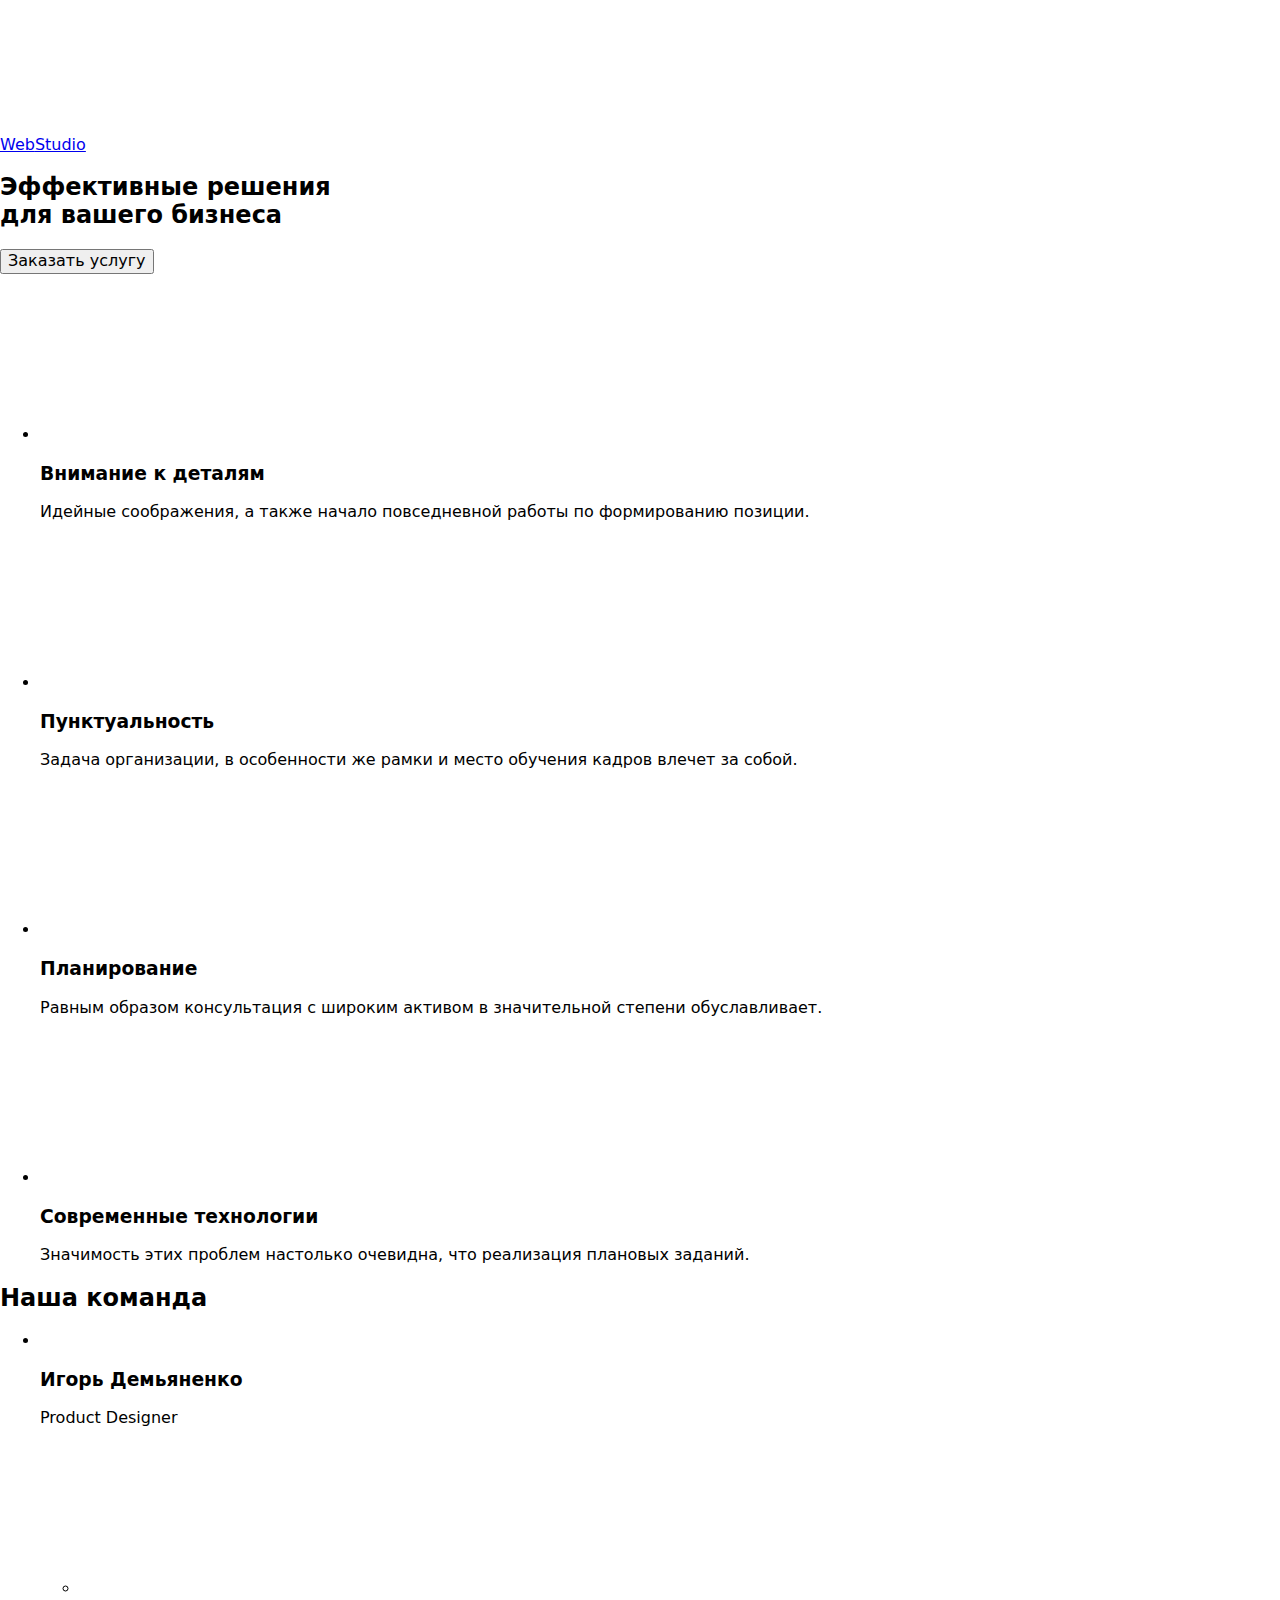
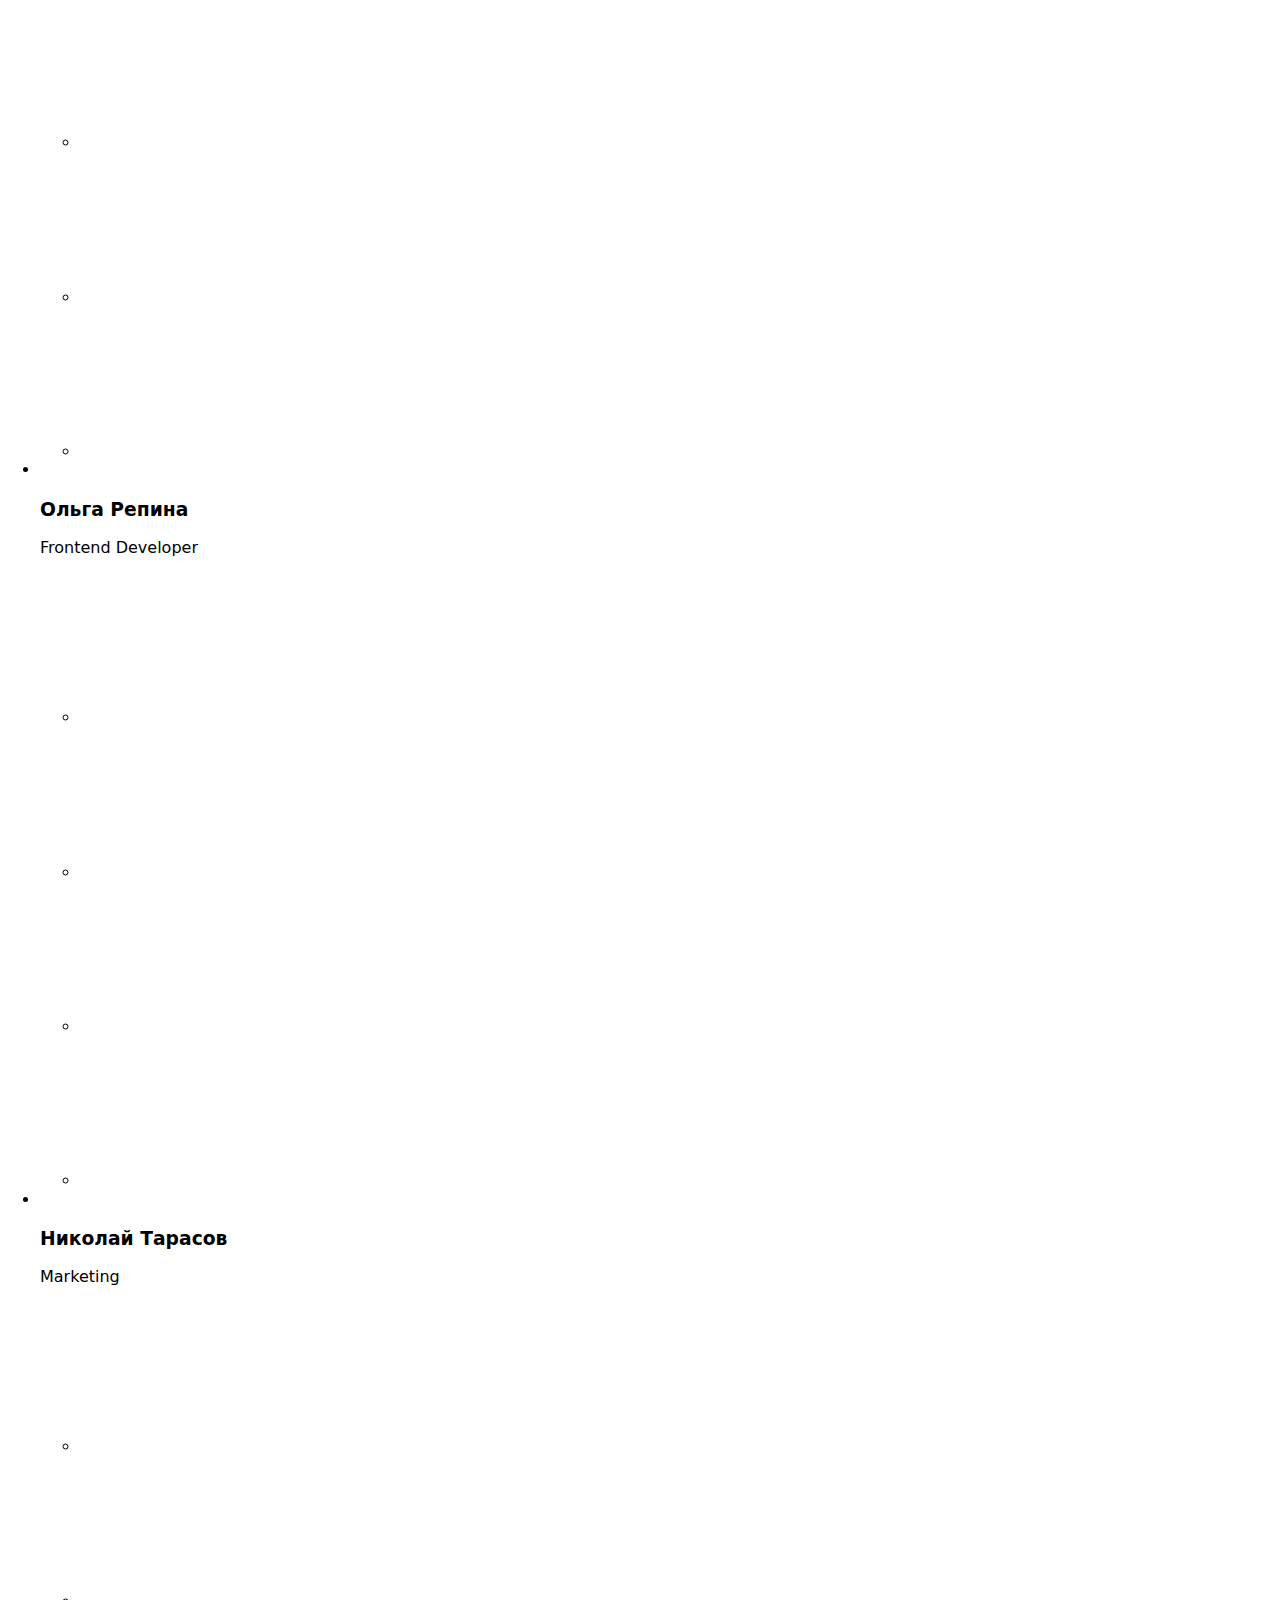
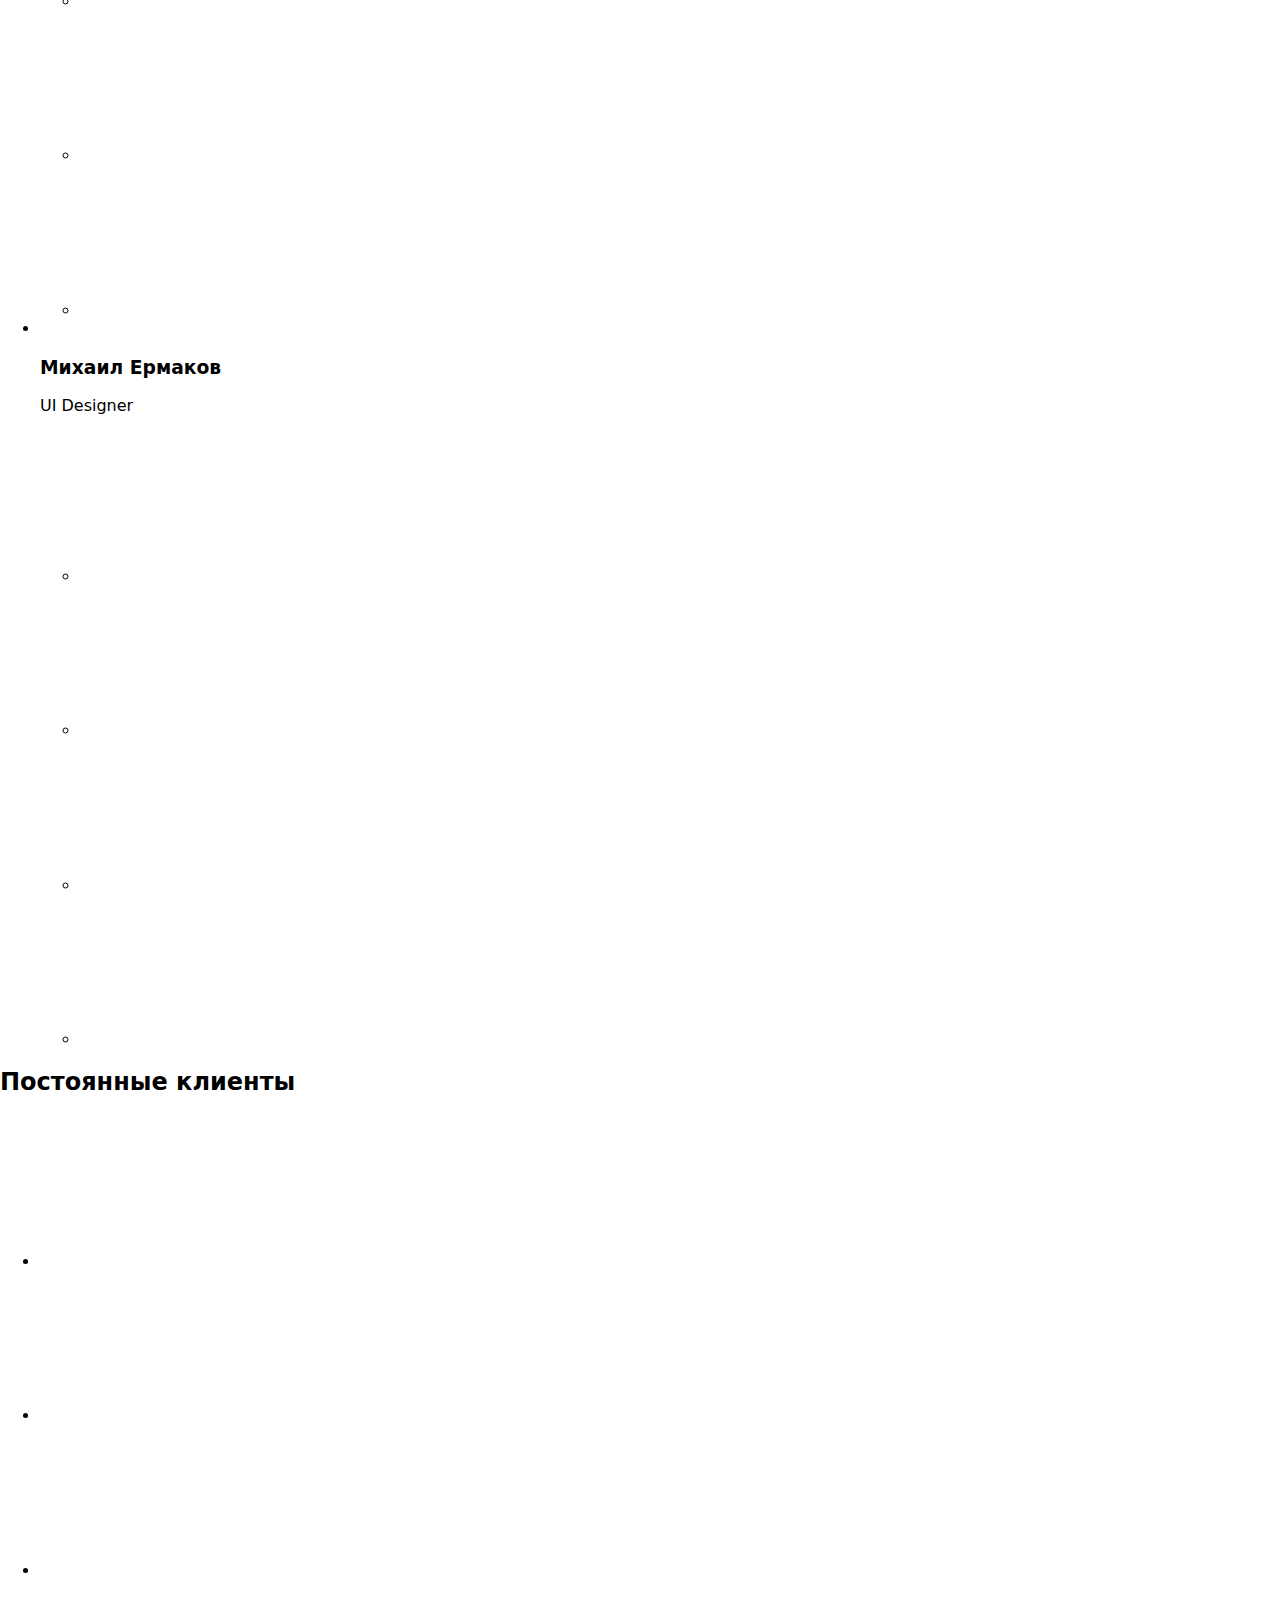
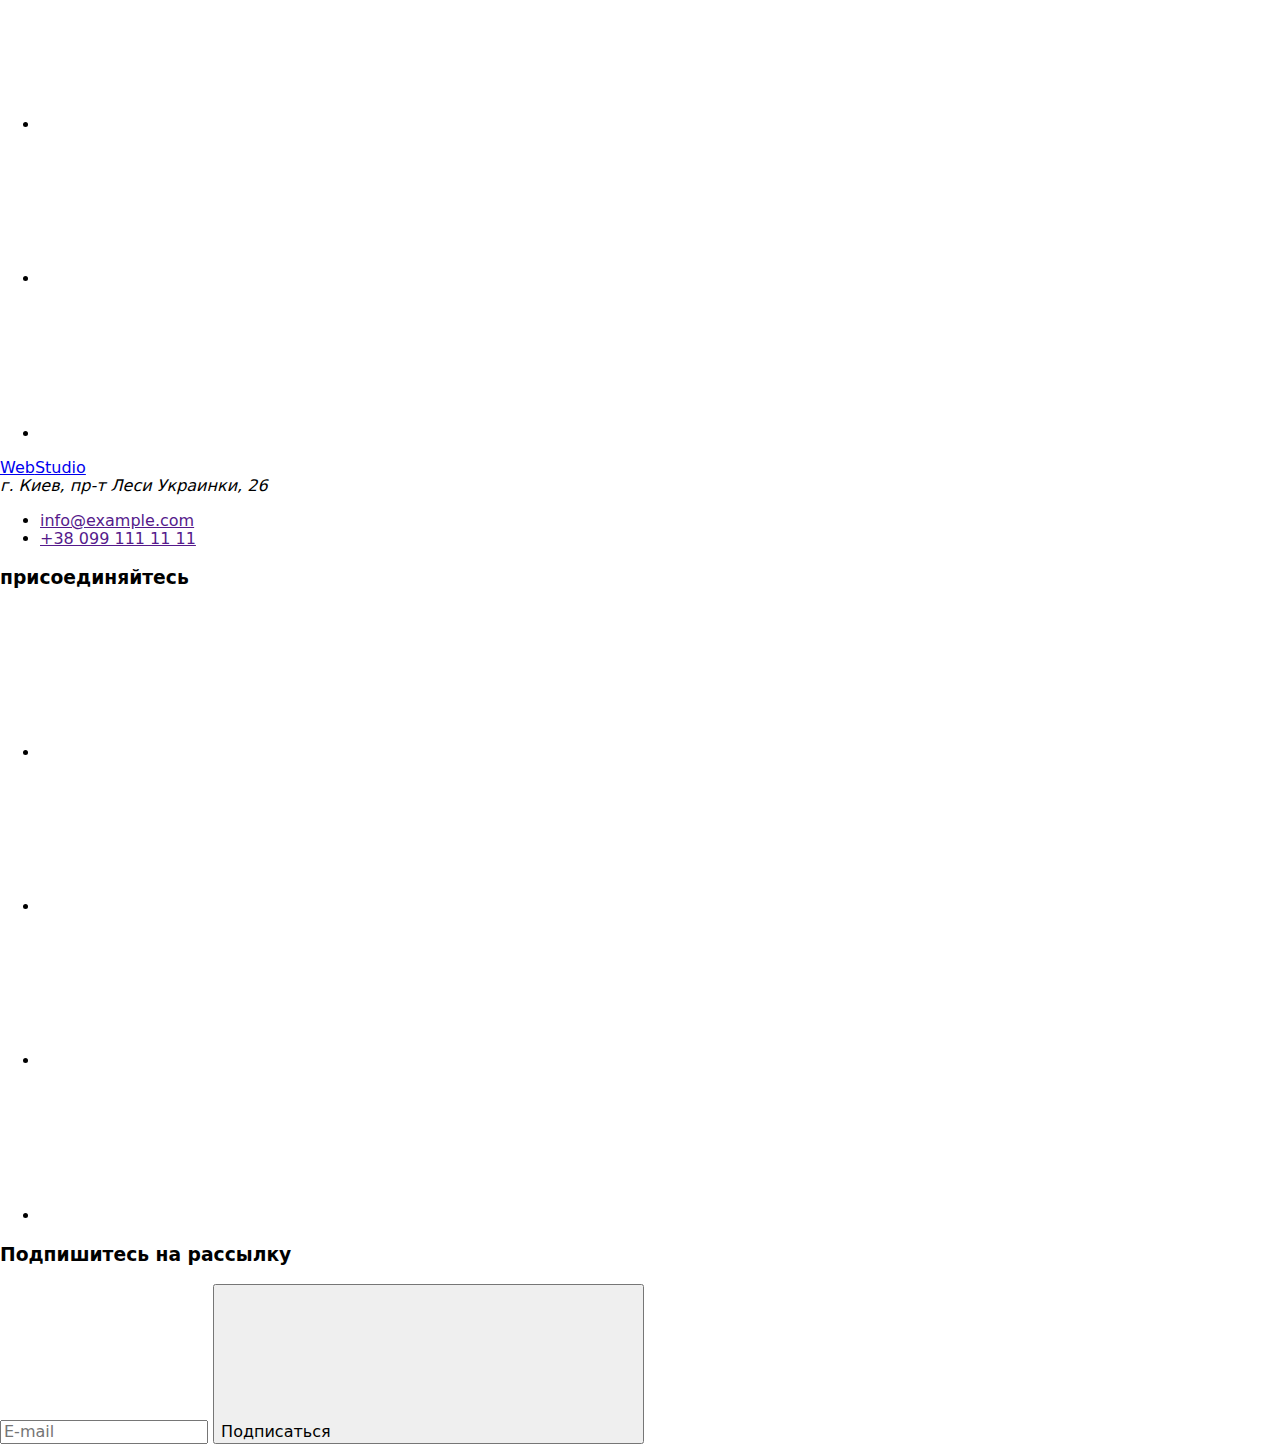
==== commit baf13a64: "Deploying to gh-pages from @ samvel216/-dfnbn-kfujd-g-@b58d285bd5e200a554b28ffa90104e2eb1690be9 🚀" ====
--- a/index.html
+++ b/index.html
@@ -1 +1 @@
-<!DOCTYPE html><html lang="en"><head><meta charset="UTF-8"><meta name="viewport" content="width=device-width, initial-scale=1.0"><title>Document</title><link rel="stylesheet" href="https://cdnjs.cloudflare.com/ajax/libs/modern-normalize/1.0.0/modern-normalize.min.css"><link rel="preconnect" href="https://fonts.gstatic.com"><link rel="preconnect" href="https://fonts.gstatic.com"><link href="https://fonts.googleapis.com/css2?family=Raleway:wght@400;500;700&family=Roboto:wght@400;500;700&display=swap" rel="stylesheet"><link rel="stylesheet" href="/parcel-project-template/stile.5d98b52d.css"></head><body> <header class="header"> <div class="container site-nav"> <a class="header-logo" href="">Web<span class="header-logo-span">Studio</span></a> <nav> <ul class="header-nav list"> <li class="item"> <a href="/parcel-project-template/index.html" class="hover-item link">Студия</a> </li> <li class="item"> <a href="/parcel-project-template/portfolio.html" class="link">Портфолио</a> </li> <li class="item"> <a href="" class="link">Контакты</a> </li> </ul> </nav> <ul class="header-nav-contacts list"> <li class="item"> <a href="" class="hover-item link"> <svg class="letter-icon"> <use href="/parcel-project-template/spryte.57061810.svg#icon-envelope-hover"></use> </svg> info@devstudio.com</a> </li> <li class="item"> <a href="" class="link"> <svg class="telephone-icon"> <use href="/parcel-project-template/spryte.57061810.svg#icon-Vector-7"></use> </svg> +38 096 111 11 11</a> </li> </ul> </div> </header> <main> <section class="section-hero"> <div class="container"> <h1 class="hero-title"> ЭФФЕКТИВНЫЕ РЕШЕНИЯ<br>ДЛЯ ВАШЕГО БИЗНЕСА </h1> <button data-modal-open="" type="button" class="hero-button">Заказать услугу</button> </div> </section> <section class="section-advantages"> <div class="container"> <h2 hidden>Наши преимущества</h2> <ul class="advantages-list list"> <li class="item"> <div class="advantages-div"> <svg class="advantages-icon"> <use href="/parcel-project-template/spryte.57061810.svg#icon-antenna-1-1"></use> </svg> </div> <h3 class="advantages-title">ВНИМАНИЕ К ДЕТАЛЯМ</h3> <p class="advantages-text"> Идейные соображения, а также начало повседневной работы по формированию позиции. </p> </li> <li class="item"> <div class="advantages-div"> <svg class="advantages-icon"> <use href="/parcel-project-template/spryte.57061810.svg#icon-clock-1-1"></use> </svg> </div> <h3 class="advantages-title">ПУНТКТУАЛЬНОСТЬ</h3> <p class="advantages-text"> Задача организации, в особенности же рамки и место обучения кадров влечет за собой. </p> </li> <li class="item"> <div class="advantages-div"> <svg class="advantages-icon"> <use href="/parcel-project-template/spryte.57061810.svg#icon-diagram-1"></use> </svg> </div> <h3 class="advantages-title">ПЛАНИРОВАНИЕ</h3> <p class="advantages-text"> Равным образом консультация с широким активом в значительной степени обуславливает. </p> </li> <li class="item"> <div class="advantages-div"> <svg class="advantages-icon"> <use href="/parcel-project-template/spryte.57061810.svg#icon-astronaut-1"></use> </svg> </div> <h3 class="advantages-title">СОВРЕМЕННЫЕ ТЕХНОЛОГИИ</h3> <p class="advantages-text"> Значимость этих проблем настолько очевидна, что реализация плановых заданий. </p> </li> </ul> </div> </section> <section class="section-occupation"> <div class="container"> <h2 class="occupation-title">Чем мы занимаемся</h2> <ul class="list occupation-list"> <li class="item"> <div class="occupation-card-container"> <img src="/parcel-project-template/img(14).c0fb160d.jpg" width="370" alt="планшет на клавиатуре"> <p class="occupation-text-title">ДЕСКПОТНЫЕ ПРИЛОЖЕНИЯ</p> </div> </li> <li class="item"> <div class="occupation-card-container"> <img src="/parcel-project-template/img(1).5ef707d4.jpg" width="370" alt="ноутбук и телефон"> <p class="occupation-text-title">МОБИЛЬНЫЕ ПРИЛОЖЕНИЯ</p> </div> </li> <li class="item"> <div class="occupation-card-container"> <img src="/parcel-project-template/img(2).ab237c0e.jpg" width="370" alt="планшет"> <p class="occupation-text-title">ДИЗАЙНЕСКИЕ РЕШЕНИЯ</p> </div> </li> </ul> </div> </section> <section class="section-team"> <div class="container"> <h2 class="team-title">Наша команда</h2> <ul class="list team-list"> <li class="item"> <img src="/parcel-project-template/img(3)(1).666f5b67.jpg" width="270" alt="Лицо Игоря"> <div class="name-container"> <h3 class="team-name">Игорь Демьяненко</h3> <p class="team-job">Product Designer</p> </div> <ul class="list team-ul-svg"> <li class="team-li-svg"> <a href="" class="team-list-svg"> <svg class="team-icon"> <use href="/parcel-project-template/spryte.57061810.svg#icon-instagram-2"></use> </svg> </a> </li> <li class="team-li-svg"> <a href="" class="team-list-svg"> <svg class="team-icon"> <use href="/parcel-project-template/spryte.57061810.svg#icon-twitter-1"></use> </svg> </a> </li> <li class="team-li-svg"> <a href="" class="team-list-svg"> <svg class="team-icon"> <use href="/parcel-project-template/spryte.57061810.svg#icon-facebook-1"></use> </svg> </a> </li> <li class="team-li-svg"> <a href="" class="team-list-svg"> <svg class="team-icon"> <use href="/parcel-project-template/spryte.57061810.svg#icon-linkedin-1"></use> </svg> </a> </li> </ul> </li> <li class="item"> <img src="/parcel-project-template/img(4).ebc04d4b.jpg" width="270" alt="Лицо Ольги"> <div class="name-container"> <h3 class="team-name">Ольга Репина</h3> <p class="team-job">Frontend Developer</p> </div> <ul class="list team-ul-svg"> <li class="team-li-svg"> <a href="" class="team-list-svg"> <svg class="team-icon"> <use href="/parcel-project-template/spryte.57061810.svg#icon-instagram-2"></use> </svg> </a> </li> <li class="team-li-svg"> <a href="" class="team-list-svg"> <svg class="team-icon"> <use href="/parcel-project-template/spryte.57061810.svg#icon-twitter-1"></use> </svg> </a> </li> <li class="team-li-svg"> <a href="" class="team-list-svg"> <svg class="team-icon"> <use href="/parcel-project-template/spryte.57061810.svg#icon-facebook-1"></use> </svg> </a> </li> <li class="team-li-svg"> <a href="" class="team-list-svg"> <svg class="team-icon"> <use href="/parcel-project-template/spryte.57061810.svg#icon-linkedin-1"></use> </svg> </a> </li> </ul> </li> <li class="item"> <img src="/parcel-project-template/img(5)(1).21292f88.jpg" width="270" alt="Лицо Николая"> <div class="name-container"> <h3 class="team-name">Николай Тарасов</h3> <p class="team-job">Marketing</p> </div> <ul class="list team-ul-svg"> <li class="team-li-svg"> <a href="" class="team-list-svg"> <svg class="team-icon"> <use href="/parcel-project-template/spryte.57061810.svg#icon-instagram-2"></use> </svg> </a> </li> <li class="team-li-svg"> <a href="" class="team-list-svg"> <svg class="team-icon"> <use href="/parcel-project-template/spryte.57061810.svg#icon-twitter-1"></use> </svg> </a> </li> <li class="team-li-svg"> <a href="" class="team-list-svg"> <svg class="team-icon"> <use href="/parcel-project-template/spryte.57061810.svg#icon-facebook-1"></use> </svg> </a> </li> <li class="team-li-svg"> <a href="" class="team-list-svg"> <svg class="team-icon"> <use href="/parcel-project-template/spryte.57061810.svg#icon-linkedin-1"></use> </svg> </a> </li> </ul> </li> <li class="item"> <img src="/parcel-project-template/img(6).e31006e3.jpg" width="270" alt="Лицо Михаила"> <div class="name-container"> <h3 class="team-name">Михаил Ермаков</h3> <p class="team-job">UI Designer</p> </div> <ul class="list team-ul-svg"> <li class="team-li-svg"> <a href="" class="team-list-svg"> <svg class="team-icon"> <use href="/parcel-project-template/spryte.57061810.svg#icon-instagram-2"></use> </svg> </a> </li> <li class="team-li-svg"> <a href="" class="team-list-svg"> <svg class="team-icon"> <use href="/parcel-project-template/spryte.57061810.svg#icon-twitter-1"></use> </svg> </a> </li> <li class="team-li-svg"> <a href="" class="team-list-svg"> <svg class="team-icon"> <use href="/parcel-project-template/spryte.57061810.svg#icon-facebook-1"></use> </svg> </a> </li> <li class="team-li-svg"> <a href="" class="team-list-svg"> <svg class="team-icon"> <use href="/parcel-project-template/spryte.57061810.svg#icon-linkedin-1"></use> </svg> </a> </li> </ul> </li> </ul> </div> </section> <section class="clients-section"> <div class="container"> <h2 class="clients-title">Постоянные клиенты</h2> <ul class="clients-ul list"> <li class="clients-li"> <a href="" class="clients-link"> <svg class="clients-icon icon1"> <use href="/parcel-project-template/spryte.57061810.svg#icon-logo-1"></use> </svg> </a> </li> <li class="clients-li"> <a href="" class="clients-link"> <svg class="clients-icon icon2"> <use href="/parcel-project-template/spryte.57061810.svg#icon-logo-2"></use> </svg> </a> </li> <li class="clients-li"> <a href="" class="clients-link"> <svg class="clients-icon icon3"> <use href="/parcel-project-template/spryte.57061810.svg#icon-logo-3"></use> </svg> </a> </li> <li class="clients-li"> <a href="" class="clients-link"> <svg class="clients-icon icon4"> <use href="/parcel-project-template/spryte.57061810.svg#icon-logo-4"></use> </svg> </a> </li> <li class="clients-li"> <a href="" class="clients-link"> <svg class="clients-icon icon5"> <use href="/parcel-project-template/spryte.57061810.svg#icon-logo-5"></use> </svg> </a> </li> <li class="clients-li"> <a href="" class="clients-link"> <svg class="clients-icon icon6"> <use href="/parcel-project-template/spryte.57061810.svg#icon-logo-6"></use> </svg> </a> </li> </ul> </div> </section> </main> <footer class="footer"> <div class="container footer-div-container"> <div class="footer-a-adress"> <a class="footer-logo" href="/parcel-project-template/index.html">Web<span class="footer-logo-span">Studio</span></a> <address class="footer-adress"> г. Киев, пр-т Леси Украинки, 26 <ul class="footer-list list"> <li class="item"> <a href="" class="link">info@example.com</a> </li> <li class="item"> <a href="" class="link">+38 099 111 11 11</a> </li> </ul> </address> </div> <div class="footer-div"> <h3 class="footer-h3">ПРИСОЕДИНЯЙТЕСЬ</h3> <ul class="footer-ul-svg list"> <li class="footer-li-svg"> <a href="" class="footer-list-svg"> <svg class="footer-icon"> <use href="/parcel-project-template/spryte.57061810.svg#icon-instagram-2"></use> </svg> </a> </li> <li class="footer-li-svg"> <a href="" class="footer-list-svg"> <svg class="footer-icon"> <use href="/parcel-project-template/spryte.57061810.svg#icon-twitter-1"></use> </svg> </a> </li> <li class="footer-li-svg"> <a href="" class="footer-list-svg"> <svg class="footer-icon"> <use href="/parcel-project-template/spryte.57061810.svg#icon-facebook-1"></use> </svg> </a> </li> <li class="footer-li-svg"> <a href="" class="footer-list-svg"> <svg class="footer-icon"> <use href="/parcel-project-template/spryte.57061810.svg#icon-linkedin-1"></use> </svg> </a> </li> </ul> </div> </div> </footer> <div class="backdrop is-hidden" data-modal=""> <div class="modal-window"> <a href="" class="modal-link" data-modal-close=""> <svg class="modal-icon"> <use href="/parcel-project-template/spryte.57061810.svg#icon-Vectr"></use> </svg> </a> <h2 class="modal-title">Оставьте свои данные, мы вам перезвоним</h2> <form action="" name="modal-form"> <label for="" class="modal-label"> Имя <a href="" class="modal-svg-link modal-svg-link1"> <svg class="modal-svg-name"> <use href="/parcel-project-template/spryte.57061810.svg#icon-Vector2"></use> </svg> </a> <input type="text" name="name" id="name" class="form-input"> </label> <label for="" class="modal-label"> Телефон <a href="" class="modal-svg-link"> <svg class="modal-svg-phone"> <use href="/parcel-project-template/spryte.57061810.svg#icon-Vector3"></use> </svg> </a> <input type="tel" name="phone" id="phone" class="form-input"> </label> <label for="" class="modal-label"> Почта <a href="" class="modal-svg-link"> <svg class="modal-svg-email"> <use href="/parcel-project-template/spryte.57061810.svg#icon-Vector4"></use> </svg> </a> <input type="email" name="email" id="email" class="form-input"> </label> <label for=""> Комментарий <textarea name="feedback" cols="30" rows="10" placeholder="Введите текст"></textarea> </label> <label for="" class="modal-radio-label"> <input type="radio" value=""> Соглашаюсь с рассылкой и принимаю <a href="" class="modal-radio-link">Условия договора</a> </label> <button class="modal-submit-button">Отправить</button> </form> </div> </div> <script src="/parcel-project-template/src.3b29ba5b.js"></script> </body></html>+<!DOCTYPE html><html lang="en"><head><meta charset="UTF-8"><meta name="viewport" content="width=device-width, initial-scale=1.0"><title>Document</title><link rel="stylesheet" href="https://cdnjs.cloudflare.com/ajax/libs/modern-normalize/1.0.0/modern-normalize.min.css"><link rel="stylesheet" href="/parcel-project-template/main.d9b275fc.css"><link href="https://fonts.googleapis.com/css2?family=Raleway:wght@400;500;700&family=Roboto:wght@400;500;700&display=swap" rel="stylesheet"></head><body> <header class="header"> <div class="container"> <div class="header-flex-container"> <a class="header-logo" href="/parcel-project-template/portfolio.html">Web<span class="header-logo-span">Studio</span></a> <a href="" class="header-link-icon"> <svg class="header-icon"> <use href="/parcel-project-template/spryte.604e3152.svg#icon-menu_24px"></use> </svg> </a> </div> </div> </header> <main> <section class="hero-section"> <div class="container"> <h2 class="hero-title">Эффективные решения <br> для вашего бизнеса</h2> <button class="hero-button">Заказать услугу</button> </div> </section> <section class="dignity-section"> <div class="container"> <ul class="dignity-list-icon"> <li class="item"> <div class="dignity-icon-container"> <svg class="dignity-svg-icon"> <use href="/parcel-project-template/spryte.604e3152.svg#icon-antenna-1-1"></use> </svg> </div> <h3 class="dignity-list-title">Внимание к деталям</h3> <p class="dignity-list-text">Идейные соображения, а также начало повседневной работы по формированию позиции.</p> </li> <li class="item"> <div class="dignity-icon-container"> <svg class="dignity-svg-icon"> <use href="/parcel-project-template/spryte.604e3152.svg#icon-clock-1-1"></use> </svg> </div> <h3 class="dignity-list-title">Пунктуальность</h3> <p class="dignity-list-text">Задача организации, в особенности же рамки и место обучения кадров влечет за собой.</p> </li> <li class="item"> <div class="dignity-icon-container"> <svg class="dignity-svg-icon"> <use href="/parcel-project-template/spryte.604e3152.svg#icon-diagram-1"></use> </svg> </div> <h3 class="dignity-list-title">Планирование</h3> <p class="dignity-list-text">Равным образом консультация с широким активом в значительной степени обуславливает.</p> </li> <li class="item"> <div class="dignity-icon-container"> <svg class="dignity-svg-icon"> <use href="/parcel-project-template/spryte.604e3152.svg#icon-astronaut-1"></use> </svg> </div> <h3 class="dignity-list-title">Современные технологии</h3> <p class="dignity-list-text">Значимость этих проблем настолько очевидна, что реализация плановых заданий.</p> </li> </ul> </div> </section> <section class="team-section"> <div class="container"> <h2 class="team-main-title">Наша команда</h2> <ul class="team-list"> <li class="item"> <picture> <source srcset="/parcel-project-template/img.f3f5ca3c.webp 1x,/parcel-project-template/img@2x.9c091c6c.webp 2x" media="(min-width: 320px)" type="image/webp"> <source srcset="/parcel-project-template/img.c49f222f.jpg 1x,/parcel-project-template/img@2x.2b28479f.jpg 2x" media="(min-width: 320px)" type="image/jpeg"> <img src="" alt=""> </picture> <div class="team-card-container"> <h3 class="team-name">Игорь Демьяненко</h3> <p class="team-text">Product Designer</p> <ul class="team-card-list"> <li class="item"> <a href="" class="link"> <svg class="team-card-icon"> <use href="/parcel-project-template/spryte.604e3152.svg#icon-instagram-2"></use> </svg> </a> </li> <li class="item"> <a href="" class="link"> <svg class="team-card-icon"> <use href="/parcel-project-template/spryte.604e3152.svg#icon-twitter-1"></use> </svg> </a> </li> <li class="item"> <a href="" class="link"> <svg class="team-card-icon"> <use href="/parcel-project-template/spryte.604e3152.svg#icon-facebook-1"></use> </svg> </a> </li> <li class="item"> <a href="" class="link"> <svg class="team-card-icon"> <use href="/parcel-project-template/spryte.604e3152.svg#icon-linkedin-1"></use> </svg> </a> </li> </ul> </div> </li> <li class="item"> <picture> <source srcset="/parcel-project-template/img-1.f33f5e05.webp 1x,/parcel-project-template/img@2x-1.19164b80.webp 2x" media="(min-width: 320px)" type="image/webp"> <source srcset="/parcel-project-template/img-1.2182c498.jpg 1x,/parcel-project-template/img@2x-1.dc76be4f.jpg 2x" media="(min-width: 320px)" type="image/jpeg"> <img src="" alt=""> </picture> <div class="team-card-container"> <h3 class="team-name">Ольга Репина</h3> <p class="team-text">Frontend Developer</p> <ul class="team-card-list"> <li class="item"> <a href="" class="link"> <svg class="team-card-icon"> <use href="/parcel-project-template/spryte.604e3152.svg#icon-instagram-2"></use> </svg> </a> </li> <li class="item"> <a href="" class="link"> <svg class="team-card-icon"> <use href="/parcel-project-template/spryte.604e3152.svg#icon-twitter-1"></use> </svg> </a> </li> <li class="item"> <a href="" class="link"> <svg class="team-card-icon"> <use href="/parcel-project-template/spryte.604e3152.svg#icon-facebook-1"></use> </svg> </a> </li> <li class="item"> <a href="" class="link"> <svg class="team-card-icon"> <use href="/parcel-project-template/spryte.604e3152.svg#icon-linkedin-1"></use> </svg> </a> </li> </ul> </div> </li> <li class="item"> <picture> <source srcset="/parcel-project-template/img-2.c5d47b86.webp 1x,/parcel-project-template/img@2x-2.46286319.webp 2x" media="(min-width: 320px)" type="image/webp"> <source srcset="/parcel-project-template/img-2.43ba5d0e.jpg 1x,/parcel-project-template/img@2x-2.e4358de0.jpg 2x" media="(min-width: 320px)" type="image/jpeg"> <img src="" alt=""> </picture> <div class="team-card-container"> <h3 class="team-name">Николай Тарасов</h3> <p class="team-text">Marketing</p> <ul class="team-card-list"> <li class="item"> <a href="" class="link"> <svg class="team-card-icon"> <use href="/parcel-project-template/spryte.604e3152.svg#icon-instagram-2"></use> </svg> </a> </li> <li class="item"> <a href="" class="link"> <svg class="team-card-icon"> <use href="/parcel-project-template/spryte.604e3152.svg#icon-twitter-1"></use> </svg> </a> </li> <li class="item"> <a href="" class="link"> <svg class="team-card-icon"> <use href="/parcel-project-template/spryte.604e3152.svg#icon-facebook-1"></use> </svg> </a> </li> <li class="item"> <a href="" class="link"> <svg class="team-card-icon"> <use href="/parcel-project-template/spryte.604e3152.svg#icon-linkedin-1"></use> </svg> </a> </li> </ul> </div> </li> <li class="item"> <picture> <source srcset="/parcel-project-template/img-3.d146768d.webp 1x,/parcel-project-template/img@2x-3.f0f8e117.webp 2x" media="(min-width: 320px)" type="image/webp"> <source srcset="/parcel-project-template/img-3.e04cc03d.jpg 1x,/parcel-project-template/img@2x-3.6bc07c38.jpg 2x" media="(min-width: 320px)" type="image/jpeg"> <img src="" alt=""> </picture> <div class="team-card-container"> <h3 class="team-name">Михаил Ермаков</h3> <p class="team-text">UI Designer</p> <ul class="team-card-list"> <li class="item"> <a href="" class="link"> <svg class="team-card-icon"> <use href="/parcel-project-template/spryte.604e3152.svg#icon-instagram-2"></use> </svg> </a> </li> <li class="item"> <a href="" class="link"> <svg class="team-card-icon"> <use href="/parcel-project-template/spryte.604e3152.svg#icon-twitter-1"></use> </svg> </a> </li> <li class="item"> <a href="" class="link"> <svg class="team-card-icon"> <use href="/parcel-project-template/spryte.604e3152.svg#icon-facebook-1"></use> </svg> </a> </li> <li class="item"> <a href="" class="link"> <svg class="team-card-icon"> <use href="/parcel-project-template/spryte.604e3152.svg#icon-linkedin-1"></use> </svg> </a> </li> </ul> </div> </li> </ul> </div> </section> <section class="clients-section"> <h2 class="clients-title">Постоянные клиенты</h2> <ul class="clients-list"> <li class="item"> <a href="" class="link"> <svg class="clients-icon clients-icon-1"> <use href="/parcel-project-template/spryte.604e3152.svg#icon-logo-1"></use> </svg> </a> </li> <li class="item"> <a href="" class="link"> <svg class="clients-icon clients-icon-2"> <use href="/parcel-project-template/spryte.604e3152.svg#icon-logo-2"></use> </svg> </a> </li> <li class="item"> <a href="" class="link"> <svg class="clients-icon clients-icon-3"> <use href="/parcel-project-template/spryte.604e3152.svg#icon-logo-3"></use> </svg> </a> </li> <li class="item"> <a href="" class="link"> <svg class="clients-icon clients-icon-4"> <use href="/parcel-project-template/spryte.604e3152.svg#icon-logo-4"></use> </svg> </a> </li> <li class="item"> <a href="" class="link"> <svg class="clients-icon clients-icon-5"> <use href="/parcel-project-template/spryte.604e3152.svg#icon-logo-5"></use> </svg> </a> </li> <li class="item"> <a href="" class="link"> <svg class="clients-icon clients-icon-6"> <use href="/parcel-project-template/spryte.604e3152.svg#icon-logo-6"></use> </svg> </a> </li> </ul> </section> </main> <footer class="footer"> <div class="container"> <a class="footer-logo" href="/parcel-project-template/portfolio.html">Web<span class="footer-logo-span">Studio</span></a> <address class="footer-adress">г. Киев, пр-т Леси Украинки, 26</address> <nav class="footer-navigation"> <ul class="footer-list"> <li class="item"> <a href="" class="link">info@example.com</a> </li> <li class="item"> <a href="" class="link">+38 099 111 11 11</a> </li> </ul> </nav> <h3 class="footer-title">присоединяйтесь</h3> <ul class="footer-svg-list"> <li class="item"> <a href="" class="link"> <svg class="footer-icon"> <use href="/parcel-project-template/spryte.604e3152.svg#icon-instagram-2"></use> </svg> </a> </li> <li class="item"> <a href="" class="link"> <svg class="footer-icon"> <use href="/parcel-project-template/spryte.604e3152.svg#icon-twitter-1"></use> </svg> </a> </li> <li class="item"> <a href="" class="link"> <svg class="footer-icon"> <use href="/parcel-project-template/spryte.604e3152.svg#icon-facebook-1"></use> </svg> </a> </li> <li class="item"> <a href="" class="link"> <svg class="footer-icon"> <use href="/parcel-project-template/spryte.604e3152.svg#icon-linkedin-1"></use> </svg> </a> </li> </ul> <h3 class="footer-input-title">Подпишитесь на рассылку</h3> <form action="" class="footer-form"> <label for="" class="footer-label"> <input type="email" placeholder="E-mail" class="footer-input"> </label> <button class="footer-form-button">Подписаться <svg class="footer-form-icon"> <use href="/parcel-project-template/spryte.604e3152.svg#icon-icon-send"></use> </svg> </button> </form> </div> </footer> </body></html>